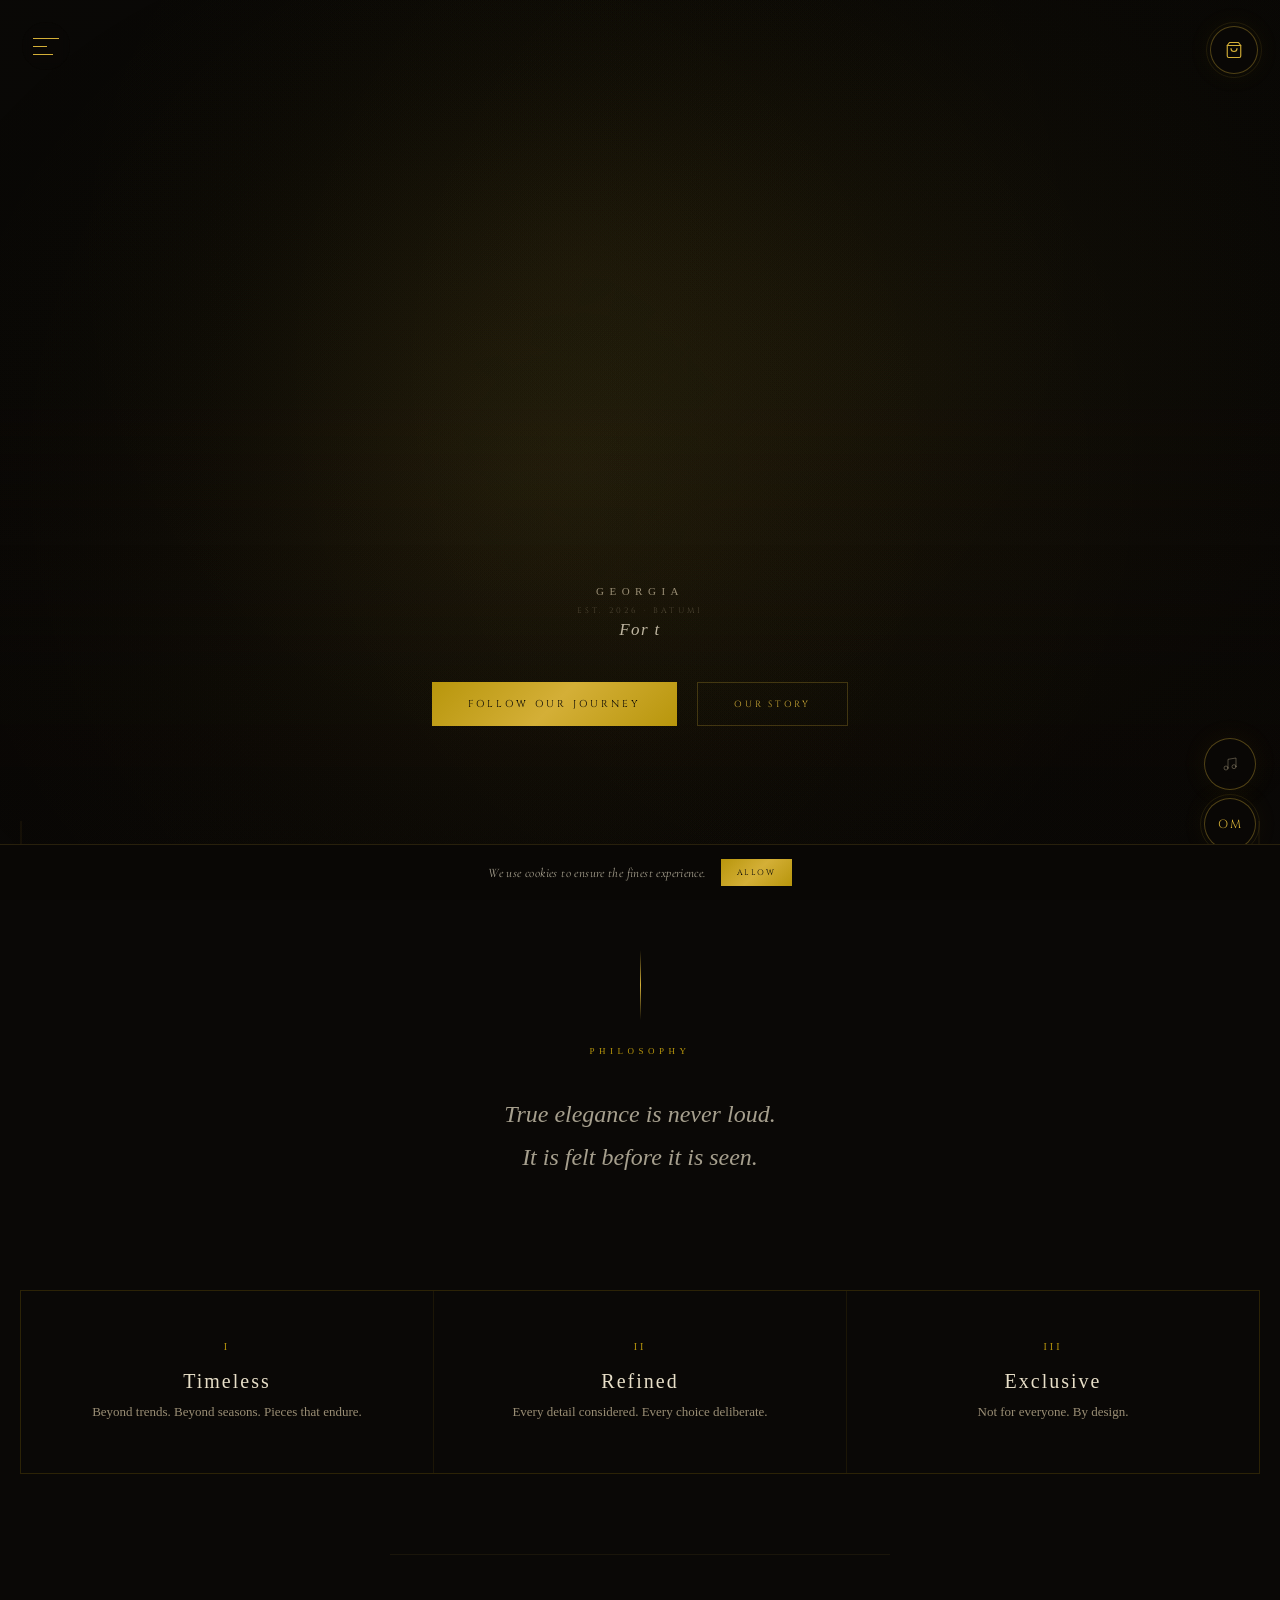
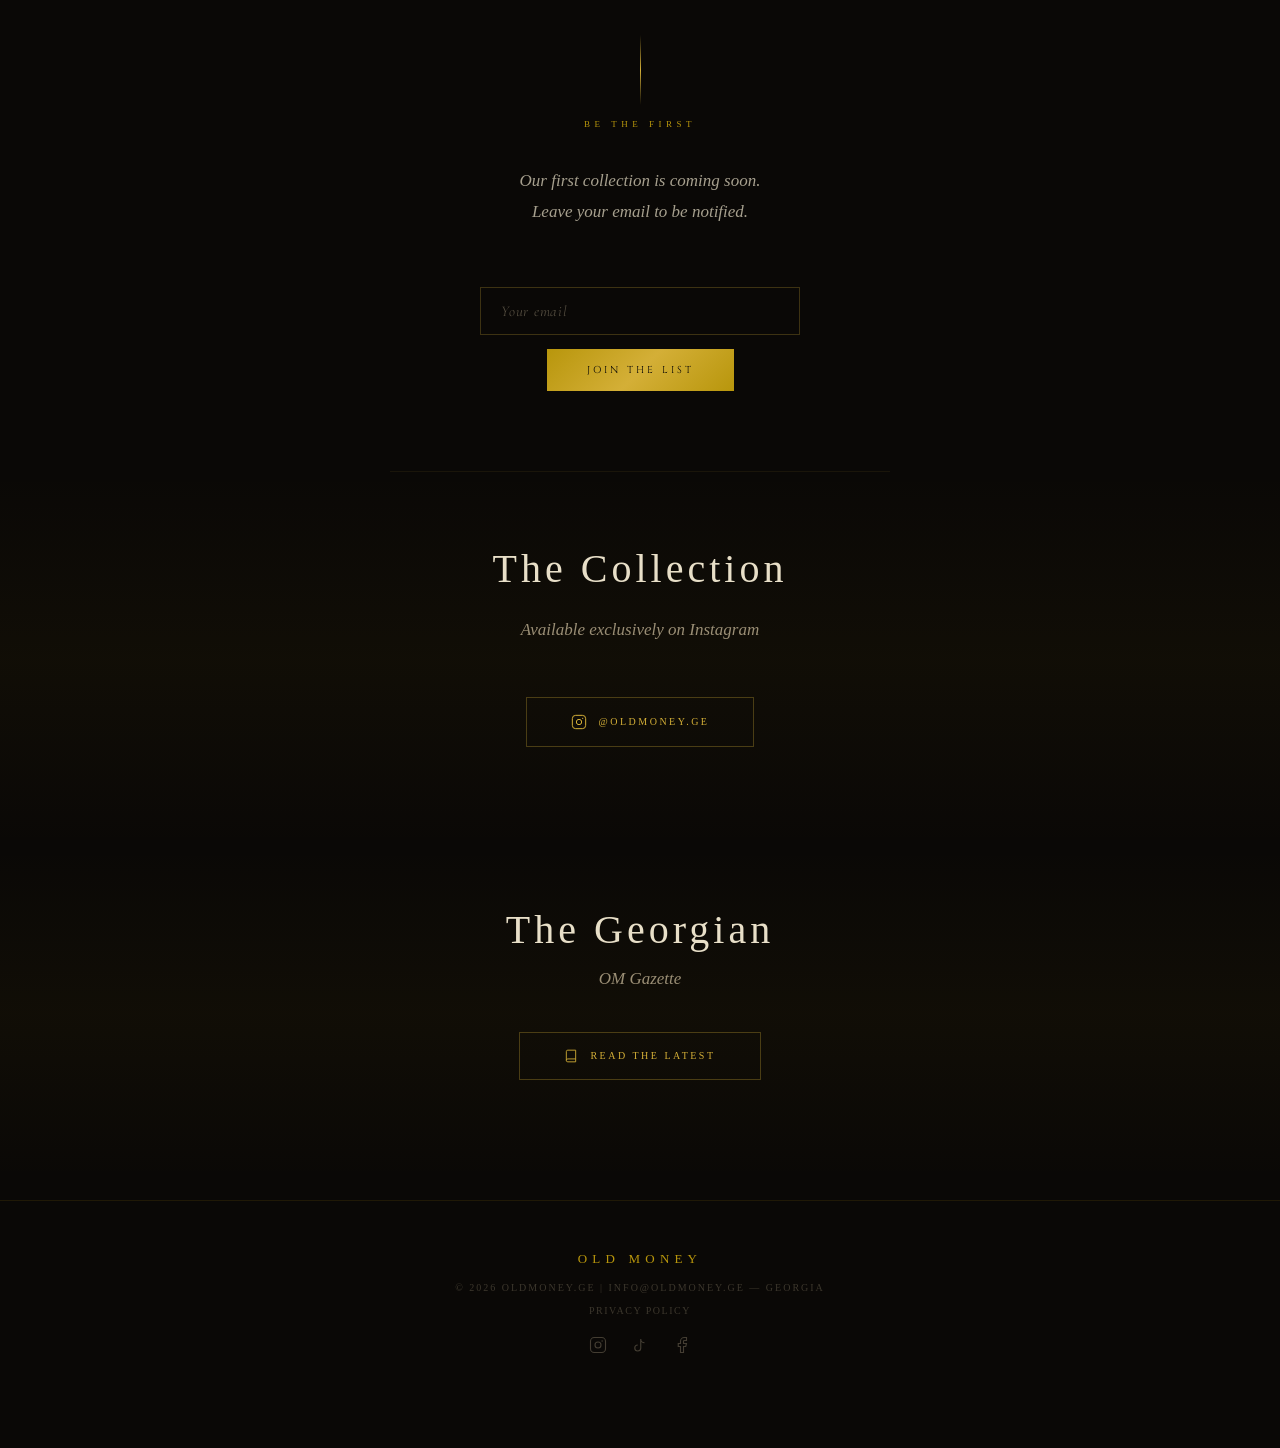
==== index.html @ 90d823eb "Update index.html" ====
<!DOCTYPE html>

<html lang="en">
<head><!-- SEO Meta Tags -->
<title>Old Money Georgia | The First Georgian Old Money Brand</title>
<meta name="description" content="Old Money Georgia is the first Old Money lifestyle brand from Georgia. Handmade luxury accessories inspired by 8,000 years of Georgian heritage. Based in Batumi. For those who know.">
<meta name="keywords" content="Old Money Georgia, Georgian brand, luxury Georgia, heritage brand, Batumi, Tbilisi, Georgian fashion, quiet luxury, handmade accessories, oldmoney.ge">
<meta name="author" content="Old Money Georgia">
<meta name="robots" content="index, follow">
<link rel="canonical" href="https://oldmoney.ge/">
<link rel="icon" type="image/png" href="favicon.png">
<link rel="apple-touch-icon" href="favicon.png">
<meta name="theme-color" content="#0a0806">
<meta name="p:domain_verify" content="341dde7ecb5ab22c5fd3d58b85f86550"/>


  

<!-- Open Graph (Facebook, WhatsApp, Telegram preview) -->
<meta property="og:type" content="website">
<meta property="og:title" content="Old Money Georgia — For Those Who Know">
<meta property="og:description" content="The first Old Money lifestyle brand from Georgia. 8,000 years of heritage. Handmade in Batumi.">
<meta property="og:url" content="https://oldmoney.ge/">
<meta property="og:site_name" content="Old Money Georgia">
<meta property="og:image" content="https://i.imgur.com/aWep1lQ.jpeg">
<meta property="og:locale" content="en_US">

<!-- Twitter Card -->
<meta name="twitter:card" content="summary_large_image">
<meta name="twitter:title" content="Old Money Georgia — For Those Who Know">
<meta name="twitter:description" content="The first Old Money lifestyle brand from Georgia. 8,000 years of heritage.">
<meta name="twitter:image" content="https://i.imgur.com/aWep1lQ.jpeg">

<!-- Structured Data for Google -->
<script type="application/ld+json">
{
  "@context": "https://schema.org",
  "@type": "Brand",
  "name": "Old Money Georgia",
  "url": "https://oldmoney.ge",
  "logo": "https://i.imgur.com/aWep1lQ.jpeg",
  "description": "The first Old Money lifestyle brand from Georgia. Handmade luxury accessories inspired by 8,000 years of Georgian heritage.",
  "foundingDate": "2026",
  "foundingLocation": "Batumi, Georgia",
  "slogan": "For those who know.",
  "sameAs": [
    "https://www.instagram.com/oldmoney.ge",
    "https://www.tiktok.com/@oldmoney.ge"
  ]
}
</script>

<meta charset="UTF-8">
<meta name="viewport" content="width=device-width, initial-scale=1.0, viewport-fit=cover">

  <!-- Google tag (gtag.js) -->
<script async src="https://www.googletagmanager.com/gtag/js?id=G-BV3T1X57VX"></script>
<script>
  window.dataLayer = window.dataLayer || [];
  function gtag(){dataLayer.push(arguments);}
  gtag('js', new Date());

  gtag('config', 'G-BV3T1X57VX');
</script>
<link rel="preconnect" href="https://fonts.googleapis.com">
<link rel="preconnect" href="https://fonts.gstatic.com" crossorigin>
<link href="https://fonts.googleapis.com/css2?family=Cinzel:wght@400;600&family=Cormorant+Garamond:ital,wght@0,300;1,300&display=swap" rel="stylesheet">


<style>
*, *::before, *::after { margin: 0; padding: 0; box-sizing: border-box; }

body {
background: #0a0806;
font-family: ‘Cormorant Garamond’, serif;
color: #e8dfc8;
overflow-x: hidden;
padding-top: env(safe-area-inset-top);
padding-bottom: env(safe-area-inset-bottom);

}

.corner {
position: fixed;
width: 60px;
height: 60px;
opacity: 0.25;
z-index: 100;
pointer-events: none;
}
.corner svg { width: 100%; height: 100%; }
.tl { top: 20px; left: 20px; }
.tr { top: 20px; right: 20px; transform: scaleX(-1); }
.bl { bottom: 20px; left: 20px; transform: scaleY(-1); }
.br { bottom: 20px; right: 20px; transform: scale(-1); }

.hero {
min-height: 100svh;
min-height: 100vh; /* fallback */
margin-top: -50px;
padding-top: 50px;
display: flex;
flex-direction: column;
align-items: center;
justify-content: flex-end;
padding-bottom: 110px;
position: relative;
background: #0a0806;
overflow: hidden;
}


.hero-logo {
position: absolute;
top: -3%;
left: -3%;
width: 106%;
height: 106%;
object-fit: contain;
object-position: center top;
z-index: 0;
will-change: transform;

}


  


.hero-overlay {
position: absolute;
inset: 0;
background: linear-gradient(180deg, rgba(10,8,6,0.1) 0%, rgba(10,8,6,0.1) 50%, rgba(10,8,6,0.85) 80%, rgba(10,8,6,0.95) 100%);
}

.hero-content {
position: relative;
z-index: 2;
text-align: center;
}



.geo {
font-family: ‘Cinzel’, serif;
font-size: 11px;
letter-spacing: 0.5em;
color: #9a8e75;
text-transform: uppercase;
margin-bottom: 8px;
}

.tagline {
font-size: 17px;
font-style: italic;
font-weight: 300;
color: rgba(232,223,200,0.8);
letter-spacing: 0.08em;
margin-bottom: 36px;
min-height: 26px;
}

.cta-btn {
display: inline-block;
font-family: 'Cinzel', serif;
font-size: 10px;
letter-spacing: 0.3em;
text-transform: uppercase;
color: #0a0806;
background: linear-gradient(135deg, #b8960c, #d4af37, #b8960c);
padding: 15px 42px;
text-decoration: none;
position: relative;
overflow: hidden;
}

.cta-btn::after {
content: '';
position: absolute;
top: 0;
left: -100%;
width: 60%;
height: 100%;
background: linear-gradient(90deg, transparent, rgba(255,255,255,0.3), transparent);
animation: shimmer 3s ease-in-out infinite;
}

@keyframes shimmer {
0% { left: -100%; }
50% { left: 100%; }
100% { left: 100%; }
}


.philosophy {
padding: 100px 20px;
text-align: center;
max-width: 700px;
margin: 0 auto;
}

.gold-rule {
width: 1px;
height: 70px;
background: linear-gradient(180deg, transparent, #d4af37, transparent);
margin: 0 auto 50px;
opacity: 0.35;
}

.section-label {
font-family: ‘Cinzel’, serif;
font-size: 9px;
letter-spacing: 0.5em;
color: #b8960c;
text-transform: uppercase;
margin-bottom: 24px;
}

.section-text {
font-size: clamp(18px, 3vw, 24px);
font-weight: 300;
font-style: italic;
line-height: 1.8;
color: rgba(232,223,200,0.7);
}

.pillars {
display: grid;
grid-template-columns: repeat(3, 1fr);
gap: 1px;
background: rgba(184,150,12,0.1);
border: 1px solid rgba(184,150,12,0.1);
margin: 0 20px 80px;
}

.pillar {
padding: 50px 24px;
text-align: center;
background: #0a0806;
}

.pillar-num {
font-family: ‘Cinzel’, serif;
font-size: 10px;
letter-spacing: 0.3em;
color: #b8960c;
margin-bottom: 16px;
}

.pillar-title {
font-size: 20px;
font-weight: 400;
letter-spacing: 0.1em;
color: #e8dfc8;
margin-bottom: 10px;
}

.pillar-text {
font-size: 13px;
font-weight: 300;
color: #9a8e75;
line-height: 1.7;
}

.instagram {
padding: 100px 20px;
text-align: center;
background: linear-gradient(180deg, transparent, rgba(184,150,12,0.04), transparent);
}

.ig-title {
font-family: ‘Cinzel’, serif;
font-size: clamp(22px, 6vw, 40px);
font-weight: 400;
color: #e8dfc8;
letter-spacing: 0.1em;
margin-bottom: 14px;
}

.ig-sub {
font-size: 17px;
font-style: italic;
color: #9a8e75;
margin-bottom: 44px;
}

.ig-btn {
display: inline-flex;
align-items: center;
gap: 12px;
font-family: ‘Cinzel’, serif;
font-size: 10px;
letter-spacing: 0.25em;
text-transform: uppercase;
color: #d4af37;
text-decoration: none;
border: 1px solid rgba(212,175,55,0.3);
padding: 16px 44px;
}
.ig-btn:active {
  box-shadow: 0 0 25px rgba(212,175,55,0.3), 0 0 50px rgba(212,175,55,0.1);
  border-color: rgba(212,175,55,0.6);
  transition: all 0.3s ease;
}

footer {
border-top: 1px solid rgba(184,150,12,0.12);
padding: 50px 20px;
margin-top: 20px;
text-align: center;
}
.footer-logo {
font-family: ‘Cinzel’, serif;
font-size: 13px;
letter-spacing: 0.4em;
color: #b8960c;
margin-bottom: 10px;
}
.footer-copy {
font-size: 10px;
letter-spacing: 0.2em;
color: rgba(154,142,117,0.35);
text-transform: uppercase;
}

@media (max-width: 500px) {
  .pillars { grid-template-columns: 1fr; }
  .hero-content .cta-btn {
    display: block;
    width: 220px;
    margin: 0 auto 14px;
    text-align: center;
  }
}

  .particles-container {
  position: fixed;
  inset: 0;
  pointer-events: none;
  z-index: 1;
  overflow: hidden;
}
.particle {
  position: absolute;
  width: 3px;
  height: 3px;
  background: #d4af37;
  border-radius: 50%;
  opacity: 0;
  animation: particleFloat linear infinite;
}
@keyframes particleFloat {
  0% { opacity: 0; transform: translateY(100vh) scale(0); }
  10% { opacity: 0.4; }
  90% { opacity: 0.1; }
  100% { opacity: 0; transform: translateY(-10vh) scale(1); }
}
.pillar {
  position: relative;
  overflow: hidden;
  transition: background 0.5s ease;
  cursor: pointer;
}
.pillar::after {
  content: '';
  position: absolute;
  bottom: 0;
  left: 50%;
  transform: translateX(-50%);
  width: 0;
  height: 1px;
  background: linear-gradient(90deg, transparent, #d4af37, transparent);
  transition: width 0.6s cubic-bezier(0.25, 0.46, 0.45, 0.94);
}
.pillar:active::after {
  width: 60%;
}
.pillar .pillar-title,
.pillar .pillar-text {
  transition: color 0.5s ease;
}
.pillar:active .pillar-title {
  color: #d4af37;
}
.pillar:active .pillar-text {
  color: #e8dfc8;
}
.touch-ring {
  position: fixed;
  pointer-events: none;
  width: 0;
  height: 0;
  border: 1px solid rgba(212,175,55,0.6);
  border-radius: 50%;
  transform: translate(-50%, -50%);
  animation: ringExpand 0.8s ease-out forwards;
  z-index: 9998;
}
@keyframes ringExpand {
  0% { width: 0; height: 0; opacity: 0.8; }
  100% { width: 80px; height: 80px; opacity: 0; }
}.splash-letter {
  font-family: 'Cinzel', serif;
  font-size: 52px;
  color: #d4af37;
  letter-spacing: 8px;
  opacity: 0;
  transform: translateY(12px);
  animation: splashFadeIn 0.8s ease forwards;
}

.splash-line {
  width: 0;
  height: 1px;
  background: linear-gradient(90deg, transparent, #d4af37, transparent);
  margin-top: 16px;
  animation: splashLineGrow 0.8s ease 1s forwards;
}

.splash-tagline {
  font-family: 'Cormorant Garamond', serif;
  font-size: 14px;
  color: rgba(212,175,55,0.6);
  letter-spacing: 4px;
  margin-top: 12px;
  font-style: italic;
  opacity: 0;
  animation: splashFadeIn 0.8s ease 1.4s forwards;
}

@keyframes splashFadeIn {
  0% { opacity: 0; transform: translateY(12px); }
  100% { opacity: 1; transform: translateY(0); }
}

@keyframes splashLineGrow {
  0% { width: 0; }
  100% { width: 60px; }
}
.reveal {
  opacity: 0;
  transform: translateY(30px);
  transition: opacity 0.8s ease, transform 0.8s ease;
}

.reveal.visible {
  opacity: 1;
  transform: translateY(0);
}

.gold-rule {
  height: 0;
  transition: height 1.2s ease;
}

.gold-rule.visible {
  height: 70px;
}
.waitlist {
  padding: 80px 20px;
  text-align: center;
  max-width: 500px;
  margin: 0 auto;
  border-top: 1px solid rgba(212,175,55,0.08);
  border-bottom: 1px solid rgba(212,175,55,0.08);


}

.waitlist-text {
  font-size: 17px;
  font-style: italic;
  font-weight: 300;
  color: rgba(232,223,200,0.7);
  line-height: 1.8;
  margin-bottom: 36px;
}

.waitlist-form {
  display: flex;
  flex-direction: column;
  gap: 14px;
  align-items: center;
}

.waitlist-input {
  width: 100%;
  max-width: 320px;
  padding: 14px 20px;
  font-family: 'Cormorant Garamond', serif;
  font-size: 15px;
  color: #e8dfc8;
  background: transparent;
  border: 1px solid rgba(212,175,55,0.25);
  letter-spacing: 0.05em;
  outline: none;
  transition: border-color 0.4s ease;
}

.waitlist-input::placeholder {
  color: rgba(154,142,117,0.5);
  font-style: italic;
}

.waitlist-input:focus {
  border-color: rgba(212,175,55,0.6);
}


.waitlist-btn {
  font-family: 'Cinzel', serif;
  font-size: 10px;
  letter-spacing: 0.3em;
  text-transform: uppercase;
  color: #0a0806;
  background: linear-gradient(135deg, #b8960c, #d4af37, #b8960c);
  border: none;
  padding: 14px 40px;
  cursor: pointer;
  position: relative;
  overflow: hidden;
}

.waitlist-btn::after {
  content: '';
  position: absolute;
  top: 0;
  left: -100%;
  width: 60%;
  height: 100%;
  background: linear-gradient(90deg, transparent, rgba(255,255,255,0.3), transparent);
  animation: shimmer 3s ease-in-out infinite;
}
.cookie-banner {
  position: fixed;
  bottom: 0;
  left: 0;
  right: 0;
  background: rgba(10,8,6,0.97);
  border-top: 1px solid rgba(212,175,55,0.15);
  padding: 14px 20px;
  display: flex;
  align-items: center;
  justify-content: center;
  gap: 14px;
  z-index: 9997;
  opacity: 0;
  animation: cookieFadeIn 0.8s ease 3.5s forwards;
  backdrop-filter: blur(10px);
  width: 100%;
  max-width: 100%;
  flex-direction: row;
  text-align: center;
}



.cookie-text {
  font-family: 'Cormorant Garamond', serif;
  font-size: 13px;
  font-style: italic;
  color: rgba(232,223,200,0.7);
  letter-spacing: 0.03em;
}

.cookie-btn {
  font-family: 'Cinzel', serif;
  font-size: 8px;
  letter-spacing: 0.2em;
  text-transform: uppercase;
  color: #0a0806;
  background: linear-gradient(135deg, #b8960c, #d4af37, #b8960c);
  border: none;
  padding: 8px 16px;
  cursor: pointer;
  white-space: nowrap;
  position: relative;
  overflow: hidden;
}


.cookie-btn::after {
  content: '';
  position: absolute;
  top: 0;
  left: -100%;
  width: 60%;
  height: 100%;
  background: linear-gradient(90deg, transparent, rgba(255,255,255,0.3), transparent);
  animation: shimmer 3s ease-in-out infinite;
}

.cookie-banner.hidden {
  opacity: 0;
  transition: opacity 0.5s ease;
  pointer-events: none;
  display: none;
}


@keyframes cookieFadeIn {
  0% { opacity: 0; transform: translateY(20px); }
  100% { opacity: 1; transform: translateY(0); }
}


html {
  scroll-behavior: smooth;
}

::selection {
  background: rgba(212,175,55,0.3);
  color: #e8dfc8;
}

@media (min-width: 501px) {
  .hero-content .cta-btn {
    display: inline-block;
    width: auto;
    padding: 15px 36px;
    margin: 0 8px 14px;
    font-size: 10px;
    vertical-align: middle;
  }
}

@media (max-height: 700px) {
  .hero {
    padding-bottom: 60px;
  }
  .tagline {
    margin-bottom: 20px;
  }
  .geo {
    margin-bottom: 4px;
  }
}

</style>


</head>
<body>
  <canvas id="meshCanvas" style="position:fixed;top:0;left:0;width:100%;height:100%;pointer-events:none;z-index:1;"></canvas>

  <div class="particles-container" id="particles"></div>

  <!-- Splash Screen -->
<div id="splash" style="
  position: fixed;
  top: 0; left: 0;
  width: 100%; height: 100%;
  background: #0a0806;
  display: flex;
  align-items: center;
  justify-content: center;
  flex-direction: column;
  z-index: 9999;
  transition: opacity 0.8s ease;
">
  <div style="display:flex; gap:4px;">
    <span class="splash-letter" style="animation-delay:0.3s">O</span>
    <span class="splash-letter" style="animation-delay:0.6s">M</span>
  </div>
  <div class="splash-line"></div>
  <p class="splash-tagline">For those who know</p>
</div>

  <div class="corner tl"><svg viewBox="0 0 60 60" fill="none"><path d="M1 59V1H59" stroke="#d4af37" stroke-width="0.5"/></svg></div>
<div class="corner tr"><svg viewBox="0 0 60 60" fill="none"><path d="M1 59V1H59" stroke="#d4af37" stroke-width="0.5"/></svg></div>
<div class="corner bl"><svg viewBox="0 0 60 60" fill="none"><path d="M1 59V1H59" stroke="#d4af37" stroke-width="0.5"/></svg></div>
<div class="corner br"><svg viewBox="0 0 60 60" fill="none"><path d="M1 59V1H59" stroke="#d4af37" stroke-width="0.5"/></svg></div>
<a href="shop.html" id="headerCartBtn" aria-label="Collection"><svg width="18" height="18" viewBox="0 0 24 24" fill="none" stroke="currentColor" stroke-width="1.5" stroke-linecap="round" stroke-linejoin="round"><path d="M6 2L3 6v14a2 2 0 002 2h14a2 2 0 002-2V6l-3-4z"/><line x1="3" y1="6" x2="21" y2="6"/><path d="M16 10a4 4 0 01-8 0"/></svg></a>


<section class="hero">
  <img class="hero-logo" src="https://i.imgur.com/aWep1lQ.jpeg" alt="Old Money Georgia"/>
  <div class="hero-overlay"></div>

  <div class="hero-content">
    <p class="geo">Georgia</p>
    <p style="font-family:'Cinzel',serif; font-size:8px; letter-spacing:0.4em; color:rgba(154,142,117,0.4); text-transform:uppercase; margin-bottom:4px;">Est. 2026 · Batumi</p>

    <p class="tagline" id="typewriter"></p>

    <a href="https://www.instagram.com/oldmoney.ge" target="_blank" class="cta-btn" style="margin-bottom:14px;">Follow Our Journey</a>
    <a href="about.html" class="cta-btn" style="background:none; color:#d4af37; border:1px solid rgba(212,175,55,0.25); font-size:9px;">Our Story</a>



  </div>
</section>

<div class="philosophy" id="philosophy">

  <div class="gold-rule reveal"></div>
  <p class="section-label reveal">Philosophy</p>
  <p class="section-text reveal">True elegance is never loud.<br>It is felt before it is seen.</p>
</div>

<div class="pillars">
  <div class="pillar reveal">
    <p class="pillar-num">I</p>
    <p class="pillar-title">Timeless</p>
    <p class="pillar-text">Beyond trends. Beyond seasons. Pieces that endure.</p>
  </div>
  <div class="pillar reveal">
    <p class="pillar-num">II</p>
    <p class="pillar-title">Refined</p>
    <p class="pillar-text">Every detail considered. Every choice deliberate.</p>
  </div>
  <div class="pillar reveal">
    <p class="pillar-num">III</p>
    <p class="pillar-title">Exclusive</p>
    <p class="pillar-text">Not for everyone. By design.</p>
  </div>
</div>
<div class="waitlist" id="waitlist">

  <div class="gold-rule reveal"></div>
  <p class="section-label reveal">Be The First</p>
  <p class="waitlist-text reveal">Our first collection is coming soon.<br>Leave your email to be notified.</p>
  <form class="waitlist-form reveal" name="waitlist" method="POST" data-netlify="true" netlify-honeypot="bot-field" action="/">

    <input type="hidden" name="form-name" value="waitlist">
    <p style="display:none"><input name="bot-field"></p>
    <input type="email" name="email" placeholder="Your email" required class="waitlist-input">
    <button type="submit" class="waitlist-btn">Join The List</button>
  </form>

  <p id="waitlistSuccess" style="display:none; color:#d4af37; font-style:italic; font-size:15px; margin-top:20px; letter-spacing:0.05em;">Welcome to the list.</p>

</div>
<script>
(function() {
  var form = document.querySelector('.waitlist-form');
  if (!form) return;
  form.addEventListener('submit', function(e) {
    e.preventDefault();
    var data = new FormData(form);
    var btn = form.querySelector('.waitlist-btn');
    btn.textContent = '...';
    fetch('/', {
      method: 'POST',
      headers: { 'Content-Type': 'application/x-www-form-urlencoded' },
      body: new URLSearchParams(data).toString()
    }).then(function() {
      form.style.display = 'none';
      document.getElementById('waitlistSuccess').style.display = 'block';
    }).catch(function() {
      form.style.display = 'none';
      document.getElementById('waitlistSuccess').style.display = 'block';
    });
  });
})();
</script>

<div class="instagram">
  <h2 class="ig-title reveal">The Collection</h2>
<p class="ig-sub reveal">Available exclusively on Instagram</p>

  <a href="https://www.instagram.com/oldmoney.ge" target="_blank" class="ig-btn reveal">

    <svg width="16" height="16" viewBox="0 0 24 24" fill="none" stroke="currentColor" stroke-width="1.5"><rect x="2" y="2" width="20" height="20" rx="5"/><circle cx="12" cy="12" r="4"/><circle cx="17.5" cy="6.5" r="1" fill="currentColor" stroke="none"/></svg>
    @oldmoney.ge
  </a>
</div>
<div class="instagram" style="padding-top: 60px; padding-bottom: 100px;">
  <h2 class="ig-title reveal">The Georgian</h2>
  <p class="ig-sub reveal">OM Gazette</p>
  <a href="gazette.html" class="ig-btn reveal">
    <svg width="14" height="14" viewBox="0 0 24 24" fill="none" stroke="currentColor" stroke-width="1.5"><path d="M4 19.5A2.5 2.5 0 016.5 17H20"/><path d="M6.5 2H20v20H6.5A2.5 2.5 0 014 19.5v-15A2.5 2.5 0 016.5 2z"/></svg>
    Read The Latest
  </a>
</div>

<footer style="padding-bottom: 40px;">
    <p class="footer-logo">OLD MONEY</p>
      <p class="footer-copy" style="margin-top: 15px;">&copy; 2026 OLDMONEY.GE | info@oldmoney.ge &mdash; Georgia</p>
  <a href="privacy.html" style="display:block; margin-top:12px; color:rgba(154,142,117,0.35); font-size:10px; letter-spacing:0.15em; text-decoration:none; text-transform:uppercase;">Privacy Policy</a>
  <div style="display:flex; justify-content:center; gap:24px; margin-top:20px;">
  <a href="https://www.instagram.com/oldmoney.ge" target="_blank" style="color:rgba(154,142,117,0.4); transition:color 0.3s;">
    <svg width="18" height="18" viewBox="0 0 24 24" fill="none" stroke="currentColor" stroke-width="1.5"><rect x="2" y="2" width="20" height="20" rx="5"/><circle cx="12" cy="12" r="4"/><circle cx="17.5" cy="6.5" r="1" fill="currentColor" stroke="none"/></svg>
  </a>
  <a href="https://www.tiktok.com/@oldmoney.ge" target="_blank" style="color:rgba(154,142,117,0.4); transition:color 0.3s;">
    <svg width="18" height="18" viewBox="0 0 24 24" fill="none" stroke="currentColor" stroke-width="1.5"><path d="M9 12a4 4 0 1 0 4 4V4a5 5 0 0 0 5 5"/></svg>
  </a>
  <a href="https://www.facebook.com/share/1Xt7Q9SiAX/" target="_blank" style="color:rgba(154,142,117,0.4); transition:color 0.3s;">
    <svg width="18" height="18" viewBox="0 0 24 24" fill="none" stroke="currentColor" stroke-width="1.5"><path d="M18 2h-3a5 5 0 0 0-5 5v3H7v4h3v8h4v-8h3l1-4h-4V7a1 1 0 0 1 1-1h3z"/></svg>
  </a>
</div>


  </footer>

<script>
  window.addEventListener('load', function() {
    setTimeout(function() {
      var splash = document.getElementById('splash');
      splash.style.opacity = '0';
      setTimeout(function() {
        splash.style.display = 'none';
      }, 800);

    }, 2000);
  });
</script>
<script>
(function() {
  var container = document.getElementById('particles');
  for (var i = 0; i < 8; i++) {
    var p = document.createElement('div');
    p.className = 'particle';
    p.style.left = Math.random() * 100 + '%';
    var size = (1 + Math.random() * 3) + 'px';
    p.style.width = size;
    p.style.height = size;
    p.style.animationDuration = (10 + Math.random() * 18) + 's';
    p.style.animationDelay = (Math.random() * 20) + 's';
    container.appendChild(p);
  }
})();
</script>
<script>
document.querySelectorAll('.pillar').forEach(function(p) {
  p.addEventListener('click', function() {
    document.querySelectorAll('.pillar').forEach(function(el) {
      if (el !== p) el.classList.remove('active');
    });
    p.classList.toggle('active');
  });
});
</script>
<script>
document.addEventListener('touchstart', function(e) {
  var ring = document.createElement('div');
  ring.className = 'touch-ring';
  ring.style.left = e.touches[0].clientX + 'px';
  ring.style.top = e.touches[0].clientY + 'px';
  document.body.appendChild(ring);
  setTimeout(function() { ring.remove(); }, 800);
});
</script>
<script>
(function() {
  var els = document.querySelectorAll('.reveal');
  var observer = new IntersectionObserver(function(entries) {
    entries.forEach(function(entry) {
      if (entry.isIntersecting) {
        var parent = entry.target.parentElement;
        var siblings = parent.querySelectorAll('.reveal');
        var index = 0;
        for (var i = 0; i < siblings.length; i++) {
          if (siblings[i] === entry.target) { index = i; break; }
        }
        entry.target.style.transitionDelay = (index * 0.25) + 's';
        entry.target.classList.add('visible');
      }
    });
  }, { threshold: 0.15 });
  els.forEach(function(el) { observer.observe(el); });
})();
</script>

<div id="cookieBanner" class="cookie-banner">
  <p class="cookie-text">We use cookies to ensure the finest experience.</p>
  <button id="cookieAccept" class="cookie-btn">Allow</button>
</div>
<script>
(function() {
  if (localStorage.getItem('cookieAccepted')) {
    var b = document.getElementById('cookieBanner');
    if (b) b.style.display = 'none';
    return;
  }
  document.getElementById('cookieAccept').addEventListener('click', function() {
    localStorage.setItem('cookieAccepted', 'true');
    document.getElementById('cookieBanner').classList.add('hidden');
  });
})();
</script>
<script>
(function() {
  var canvas = document.getElementById('meshCanvas');
  var ctx = canvas.getContext('2d');
  var dpr = Math.min(window.devicePixelRatio || 1, 2);
  var w, h;

  function resize() {
    w = canvas.offsetWidth;
    h = canvas.offsetHeight;
    canvas.width = w * dpr;
    canvas.height = h * dpr;
    ctx.setTransform(dpr, 0, 0, dpr, 0, 0);
  }

  var blobs = [];
  for (var i = 0; i < 6; i++) {
    blobs.push({
      x: 0.1 + Math.random() * 0.8,
      y: 0.1 + Math.random() * 0.8,
      vx: (Math.random() - 0.5) * 0.0004,
      vy: (Math.random() - 0.5) * 0.0004,
      radius: 0.3 + Math.random() * 0.25,
      opacity: 0.03 + Math.random() * 0.03,
      phase: Math.random() * Math.PI * 2,
      pulseSpeed: 0.002 + Math.random() * 0.003
    });
  }

  function draw() {
    ctx.clearRect(0, 0, w, h);
    for (var i = 0; i < blobs.length; i++) {
      var b = blobs[i];
      b.phase += b.pulseSpeed;
      b.x += b.vx + Math.sin(b.phase * 0.7) * 0.00015;
      b.y += b.vy + Math.cos(b.phase * 0.5) * 0.00015;
      if (b.x < -0.15 || b.x > 1.15) b.vx *= -1;
      if (b.y < -0.15 || b.y > 1.15) b.vy *= -1;
      var cx = b.x * w;
      var cy = b.y * h;
      var r = b.radius * Math.max(w, h);
      var pulse = 0.65 + 0.35 * Math.sin(b.phase);
      var op = b.opacity * pulse;
      var grad = ctx.createRadialGradient(cx, cy, 0, cx, cy, r);
      grad.addColorStop(0, 'rgba(212,175,55,' + op + ')');
      grad.addColorStop(0.35, 'rgba(200,165,40,' + (op * 0.55) + ')');
      grad.addColorStop(0.65, 'rgba(184,150,12,' + (op * 0.2) + ')');
      grad.addColorStop(1, 'rgba(184,150,12,0)');
      ctx.fillStyle = grad;
      ctx.fillRect(0, 0, w, h);
    }
          animId = requestAnimationFrame(draw);
  }

  var animId;
  document.addEventListener('visibilitychange', function() {
    if (document.hidden) { cancelAnimationFrame(animId); }
    else { draw(); }
  });

  resize();
  draw();

  window.addEventListener('resize', resize);
})();
</script>

<script>
(function() {
  var text = 'For those who know.';
  var el = document.getElementById('typewriter');
  if (!el) return;
  var i = 0;
  var startDelay = 2300;
  setTimeout(function() {
    var interval = setInterval(function() {
      i++;
      el.textContent = text.slice(0, i);
      if (i >= text.length) clearInterval(interval);
    }, 80);
  }, startDelay);
})();
</script>


<script>
(function() {
  var heroImg = document.querySelector('.hero-logo');
  if (!heroImg) return;
  window.addEventListener('scroll', function() {
    var scrollY = window.pageYOffset;
    var speed = 0.4;
    heroImg.style.transform = 'scale(' + (1 + 0.03 * (Math.cos(Date.now() / 5000 * Math.PI * 2) * 0.5 + 0.5)) + ') translateY(' + (scrollY * speed) + 'px)';
  }, { passive: true });
})();
</script>

<!-- ═══ Background Music ═══ -->
<audio id="bgMusic" loop preload="none">
  <source src="music.mp3" type="audio/mpeg">
</audio>

<div id="musicBtn" style="
  position: fixed;
  bottom: calc(110px + env(safe-area-inset-bottom));
  right: 24px;
  width: 52px;
  height: 52px;
  border: 1px solid rgba(212,175,55,0.35);
  border-radius: 50%;
  background: rgba(10,8,6,0.92);
  backdrop-filter: blur(12px);
  display: flex;
  align-items: center;
  justify-content: center;
  cursor: pointer;
  z-index: 9996;
  transition: border-color 0.4s, box-shadow 0.4s;
  box-shadow: 0 0 30px rgba(212,175,55,0.06);
">

  <svg id="musicIcon" width="16" height="16" viewBox="0 0 24 24" fill="none" stroke="rgba(154,142,117,0.5)" stroke-width="1.5" stroke-linecap="round" stroke-linejoin="round">
    <path d="M9 18V5l12-2v13"/>
    <circle cx="6" cy="18" r="3"/>
    <circle cx="18" cy="16" r="3"/>
  </svg>
</div>

<style>
#musicBtn:active {
  border-color: rgba(212,175,55,0.6);
  box-shadow: 0 0 20px rgba(212,175,55,0.2);
}
#musicBtn.playing {
  border-color: rgba(212,175,55,0.5);
}
#musicBtn.playing::after {
  content: '';
  position: absolute;
  inset: -4px;
  border: 1px solid rgba(212,175,55,0.15);
  animation: musicPulse 2s ease-in-out infinite;
}
@keyframes musicPulse {
  0%, 100% { opacity: 0.3; transform: scale(1); }
  50% { opacity: 0; transform: scale(1.3); }
}
</style>

<script>
(function() {
  var audio = document.getElementById('bgMusic');
  var btn = document.getElementById('musicBtn');
  var icon = document.getElementById('musicIcon');
  var playing = false;
  var maxVol = 0.15;
  var fadeDuration = 4000;
  var stepTime = 50;
  var stepSize = maxVol / (fadeDuration / stepTime);
  var currentFade = null;

  audio.volume = 0;

  // Восстановить позицию из другой страницы
  var savedTime = parseFloat(sessionStorage.getItem('omMusicTime') || '0');
  if (savedTime > 0) {
    audio.currentTime = savedTime;
  }

  // Сохранять позицию каждую секунду
  setInterval(function() {
    if (playing) {
      sessionStorage.setItem('omMusicTime', audio.currentTime);
    }
  }, 1000);

  function fadeIn() {
    if (currentFade) clearInterval(currentFade);
    var vol = audio.volume;
    currentFade = setInterval(function() {
      vol += stepSize;
      if (vol >= maxVol) {
        vol = maxVol;
        clearInterval(currentFade);
        currentFade = null;
      }
      audio.volume = vol;
    }, stepTime);
  }

  function fadeOut(cb) {
    if (currentFade) clearInterval(currentFade);
    var vol = audio.volume;
    var outStep = vol / (1500 / stepTime);
    currentFade = setInterval(function() {
      vol -= outStep;
      if (vol <= 0) {
        vol = 0;
        audio.volume = 0;
        clearInterval(currentFade);
        currentFade = null;
        if (cb) cb();
        return;
      }
      audio.volume = vol;
    }, stepTime);
  }

  function startPlaying() {
    audio.play().then(function() {
      fadeIn();
      playing = true;
      btn.classList.add('playing');
      icon.style.stroke = '#d4af37';
      localStorage.setItem('omMusic', 'on');
    }).catch(function() {});
  }

  function stopPlaying() {
    fadeOut(function() { audio.pause(); });
    playing = false;
    btn.classList.remove('playing');
    icon.style.stroke = 'rgba(154,142,117,0.5)';
    localStorage.setItem('omMusic', 'off');
  }

  // Кнопка toggle
  btn.addEventListener('click', function() {
    if (!playing) {
      startPlaying();
    } else {
      stopPlaying();
    }
  });

  // Автостарт после splash (3 сек) при первом визите,
  // или сразу если уже был включён на другой странице
  var musicPref = localStorage.getItem('omMusic');

    // Музыка только по кнопке

})();
</script>
<!-- ═══ Page Transitions ═══ -->
<div id="pageFade" style="
  position: fixed;
  inset: 0;
  background: #0a0806;
  z-index: 99999;
  pointer-events: none;
  opacity: 1;
  transition: opacity 0.6s ease;
"></div>

<script>
(function() {
  var fade = document.getElementById('pageFade');
  window.addEventListener('load', function() {
    setTimeout(function() {
      fade.style.opacity = '0';
    }, 100);
  });
  window.addEventListener('pageshow', function(e) {
    if (e.persisted) {
      fade.style.opacity = '0';
    }
  });


  // Fade out при клике на ссылку
  document.addEventListener('click', function(e) {
    var link = e.target.closest('a');
    if (!link) return;
    var href = link.getAttribute('href');
    if (!href) return;
    // Только локальные ссылки (не instagram, не mailto)
    if (href.startsWith('http') || href.startsWith('mailto') || href.startsWith('#') || link.getAttribute('target') === '_blank') return;

    e.preventDefault();
    fade.style.opacity = '1';
    setTimeout(function() {
      window.location.href = href;
    }, 600);
  });
})();
</script>
<!-- ═══ Parallax Scroll ═══ -->
<script>
(function() {
  // Добавляем parallax к секциям
  var items = [
    { sel: '.philosophy .section-label', speed: 0.08 },
    { sel: '.philosophy .section-text', speed: 0.05 },
    { sel: '.pillar-title', speed: 0.06 },
    { sel: '.ig-title', speed: 0.07 },
    { sel: '.ig-sub', speed: 0.04 },
    { sel: '.waitlist .section-label', speed: 0.08 },
    { sel: '.waitlist-text', speed: 0.05 }
  ];

  var elements = [];
  items.forEach(function(item) {
    var els = document.querySelectorAll(item.sel);
    els.forEach(function(el) {
      elements.push({ el: el, speed: item.speed, top: 0 });
    });
  });

  function update() {
    var scrollY = window.pageYOffset;
    var winH = window.innerHeight;
    for (var i = 0; i < elements.length; i++) {
      var obj = elements[i];
      var rect = obj.el.getBoundingClientRect();
      // Только если элемент видим
      if (rect.top < winH && rect.bottom > 0) {
        var center = rect.top + rect.height / 2;
        var offset = (center - winH / 2) * obj.speed;
        obj.el.style.transform = 'translateY(' + offset + 'px)';
      }
    }
        parallaxId = requestAnimationFrame(update);
  }

    var parallaxId;
  document.addEventListener('visibilitychange', function() {
    if (document.hidden) { cancelAnimationFrame(parallaxId); }
    else { update(); }
  });

  update();

})();

</script>

<!-- ═══ OM Chat Widget ═══ -->
<style>
  /* ── Header Cart Button ── */
#headerCartBtn {
  position: fixed;
  top: calc(26px + env(safe-area-inset-top));
  right: 22px;
  width: 48px;
  height: 48px;
  border: 1px solid rgba(212, 175, 55, 0.35);
  border-radius: 50%;
  background: rgba(10, 8, 6, 0.92);
  backdrop-filter: blur(12px);
  -webkit-backdrop-filter: blur(12px);
  display: flex;
  align-items: center;
  justify-content: center;
  z-index: 10002;
  opacity: 0;
  pointer-events: none;
  text-decoration: none;
  color: #d4af37;
  -webkit-tap-highlight-color: transparent;
  box-shadow: 0 0 30px rgba(212, 175, 55, 0.06);
  transition: opacity 0.6s ease, border-color 0.4s, box-shadow 0.4s, transform 0.4s;
}

#headerCartBtn::before {
  content: '';
  position: absolute;
  inset: -5px;
  border: 1px solid rgba(212, 175, 55, 0.1);
  border-radius: 50%;
  animation: omBtnPulse 3s ease-in-out infinite;
  pointer-events: none;
}

#headerCartBtn:active {
  border-color: rgba(212, 175, 55, 0.7);
  box-shadow: 0 0 35px rgba(212, 175, 55, 0.2);
  transform: scale(0.92);
}


/* Chat Button — Elegant Circle */
.om-chat-btn {
  position: fixed;
  bottom: calc(50px + env(safe-area-inset-bottom));
  right: 24px;
  width: 52px;
  height: 52px;
  border: 1px solid rgba(212,175,55,0.35);
  border-radius: 50%;
  background: rgba(10,8,6,0.92);
  backdrop-filter: blur(12px);
  display: flex;
  align-items: center;
  justify-content: center;
  cursor: pointer;
  z-index: 9996;
  transition: all 0.5s cubic-bezier(0.22, 1, 0.36, 1);
  font-family: 'Cinzel', serif;
  font-size: 12px;
  letter-spacing: 2px;
  color: #d4af37;
  -webkit-tap-highlight-color: transparent;
  box-shadow: 0 0 30px rgba(212,175,55,0.06);
}

.om-chat-btn::before {
  content: '';
  position: absolute;
  inset: -5px;
  border: 1px solid rgba(212,175,55,0.1);
  border-radius: 50%;
  animation: omBtnPulse 3s ease-in-out infinite;
}

@keyframes omBtnPulse {
  0%, 100% { transform: scale(1); opacity: 0.4; }
  50% { transform: scale(1.15); opacity: 0; }
}

.om-chat-btn:active {
  border-color: rgba(212,175,55,0.7);
  box-shadow: 0 0 35px rgba(212,175,55,0.2);
  transform: scale(0.92);
}

.om-chat-btn.open {
  transform: scale(0) rotate(90deg);
  opacity: 0;
  pointer-events: none;
}

/* Overlay */
.om-chat-overlay {
  position: fixed;
  inset: 0;
  background: rgba(10,8,6,0.7);
  backdrop-filter: blur(6px);
  z-index: 9999;
  opacity: 0;
  pointer-events: none;
  transition: opacity 0.5s cubic-bezier(0.22, 1, 0.36, 1);
}

.om-chat-overlay.open {
  opacity: 1;
  pointer-events: auto;
}

/* Chat Window */
.om-chat-window {
  position: fixed;
  bottom: 0;
  left: 0;
  right: 0;
  max-height: 88vh;
  background: #0a0806;
  border-top: 1px solid rgba(212,175,55,0.12);
  z-index: 10000;
  transform: translateY(105%);
  transition: transform 0.6s cubic-bezier(0.22, 1, 0.36, 1);
  display: flex;
  flex-direction: column;
  overflow: hidden;
}

.om-chat-window.open {
  transform: translateY(0);
}

@media (min-width: 500px) {
  .om-chat-window {
        bottom: 50px;
    right: 24px;
    width: 380px;
    max-height: 540px;
    border: 1px solid rgba(212,175,55,0.12);
    transform: translateY(20px) scale(0.95);
    opacity: 0;
    transition: transform 0.5s cubic-bezier(0.22, 1, 0.36, 1), opacity 0.5s ease;
  }
  .om-chat-window.open {
    transform: translateY(0) scale(1);
    opacity: 1;
  }
}

/* Gold accent line at top */
.om-chat-window::before {
  content: '';
  position: absolute;
  top: 0;
  left: 50%;
  transform: translateX(-50%);
  width: 0;
  height: 1px;
  background: linear-gradient(90deg, transparent, #d4af37, transparent);
  transition: width 0.8s cubic-bezier(0.22, 1, 0.36, 1) 0.2s;
}

.om-chat-window.open::before {
  width: 80%;
}

/* Chat Header */
.om-chat-header {
  display: flex;
  align-items: center;
  justify-content: space-between;
  padding: 22px 24px 18px;
  border-bottom: 1px solid rgba(212,175,55,0.06);
  opacity: 0;
  transform: translateY(-8px);
  transition: opacity 0.5s ease 0.15s, transform 0.5s ease 0.15s;
}

.om-chat-window.open .om-chat-header {
  opacity: 1;
  transform: translateY(0);
}

.om-chat-title {
  display: flex;
  flex-direction: column;
  gap: 3px;
}

.om-chat-logo {
  font-family: 'Cinzel', serif;
  font-size: 15px;
  letter-spacing: 4px;
  color: #d4af37;
}

.om-chat-label {
  font-family: 'Cormorant Garamond', serif;
  font-size: 12px;
  font-style: italic;
  color: rgba(154,142,117,0.5);
  letter-spacing: 0.08em;
}

.om-chat-close {
  width: 36px;
  height: 36px;
  display: flex;
  align-items: center;
  justify-content: center;
  cursor: pointer;
  color: rgba(154,142,117,0.4);
  transition: color 0.3s, transform 0.3s;
  background: none;
  border: none;
  border-radius: 50%;
  -webkit-tap-highlight-color: transparent;
}

.om-chat-close:active {
  color: #d4af37;
  transform: rotate(90deg);
}

/* Chat Body */
.om-chat-body {
  flex: 1;
  padding: 24px 24px 28px;
  overflow-y: auto;
  -webkit-overflow-scrolling: touch;
}

/* Staggered entrance for form elements */
.om-chat-welcome,
.om-chat-field,
.om-chat-textarea,
.om-chat-privacy,
.om-chat-send {
  opacity: 0;
  transform: translateY(12px);
  transition: opacity 0.4s ease, transform 0.4s ease;
}

.om-chat-window.open .om-chat-welcome { transition-delay: 0.25s; opacity: 1; transform: translateY(0); }
.om-chat-window.open .om-chat-field { transition-delay: 0.32s; opacity: 1; transform: translateY(0); }
.om-chat-window.open .om-chat-textarea { transition-delay: 0.39s; opacity: 1; transform: translateY(0); }
.om-chat-window.open .om-chat-privacy { transition-delay: 0.46s; opacity: 1; transform: translateY(0); }
.om-chat-window.open .om-chat-send { transition-delay: 0.53s; opacity: 1; transform: translateY(0); }

.om-chat-welcome {
  font-family: 'Cormorant Garamond', serif;
  font-size: 17px;
  font-style: italic;
  font-weight: 300;
  color: rgba(232,223,200,0.55);
  line-height: 1.8;
  margin-bottom: 28px;
  text-align: center;
}

.om-chat-field {
  width: 100%;
  padding: 13px 18px;
  font-family: 'Cormorant Garamond', serif;
  font-size: 15px;
  color: #e8dfc8;
  background: transparent;
  border: 1px solid rgba(212,175,55,0.18);
  letter-spacing: 0.04em;
  outline: none;
  transition: border-color 0.4s ease, opacity 0.4s ease, transform 0.4s ease;
  margin-bottom: 14px;
  -webkit-appearance: none;
  border-radius: 0;
}

.om-chat-field::placeholder {
  color: rgba(154,142,117,0.4);
  font-style: italic;
}

.om-chat-field:focus {
  border-color: rgba(212,175,55,0.5);
}

.om-chat-textarea {
  width: 100%;
  padding: 13px 18px;
  font-family: 'Cormorant Garamond', serif;
  font-size: 15px;
  color: #e8dfc8;
  background: transparent;
  border: 1px solid rgba(212,175,55,0.18);
  letter-spacing: 0.04em;
  outline: none;
  transition: border-color 0.4s ease, opacity 0.4s ease, transform 0.4s ease;
  resize: none;
  height: 90px;
  margin-bottom: 14px;
  -webkit-appearance: none;
  border-radius: 0;
}

.om-chat-textarea::placeholder {
  color: rgba(154,142,117,0.4);
  font-style: italic;
}

.om-chat-textarea:focus {
  border-color: rgba(212,175,55,0.5);
}

/* Privacy */
.om-chat-privacy {
  display: flex;
  align-items: flex-start;
  gap: 10px;
  margin-bottom: 20px;
  cursor: pointer;
  -webkit-tap-highlight-color: transparent;
}

.om-chat-privacy input { display: none; }

.om-chat-check {
  width: 16px;
  height: 16px;
  min-width: 16px;
  border: 1px solid rgba(212,175,55,0.25);
  border-radius: 50%;
  margin-top: 1px;
  display: flex;
  align-items: center;
  justify-content: center;
  transition: all 0.4s ease;
}

.om-chat-check svg {
  opacity: 0;
  transform: scale(0.5);
  transition: all 0.3s ease;
}

.om-chat-privacy input:checked ~ .om-chat-check {
  border-color: #d4af37;
  background: rgba(212,175,55,0.15);
}

.om-chat-privacy input:checked ~ .om-chat-check svg {
  opacity: 1;
  transform: scale(1);
}

.om-chat-privacy-text {
  font-family: 'Cormorant Garamond', serif;
  font-size: 12px;
  color: rgba(154,142,117,0.45);
  line-height: 1.6;
}

.om-chat-privacy-text a {
  color: rgba(212,175,55,0.5);
  text-decoration: none;
  border-bottom: 1px solid rgba(212,175,55,0.15);
}

/* Send */
.om-chat-send {
  width: 100%;
  font-family: 'Cinzel', serif;
  font-size: 10px;
  letter-spacing: 0.3em;
  text-transform: uppercase;
  color: #0a0806;
  background: linear-gradient(135deg, #b8960c, #d4af37, #b8960c);
  border: none;
  padding: 16px;
  cursor: pointer;
  position: relative;
  overflow: hidden;
  -webkit-tap-highlight-color: transparent;
}

.om-chat-send:disabled {
  opacity: 0.35;
  cursor: default;
}

.om-chat-send::after {
  content: '';
  position: absolute;
  top: 0;
  left: -100%;
  width: 60%;
  height: 100%;
  background: linear-gradient(90deg, transparent, rgba(255,255,255,0.3), transparent);
  animation: shimmer 3s ease-in-out infinite;
}

/* Success */
.om-chat-success {
  text-align: center;
  padding: 50px 20px;
  display: none;
}

.om-chat-success.show {
  display: block;
  animation: omSuccessFade 0.6s ease forwards;
}

@keyframes omSuccessFade {
  0% { opacity: 0; transform: translateY(10px); }
  100% { opacity: 1; transform: translateY(0); }
}

.om-chat-success-line {
  width: 0;
  height: 1px;
  background: linear-gradient(90deg, transparent, #d4af37, transparent);
  margin: 0 auto 28px;
  animation: omLineGrow 0.8s ease 0.2s forwards;
}

@keyframes omLineGrow {
  0% { width: 0; }
  100% { width: 50px; }
}

.om-chat-success-title {
  font-family: 'Cinzel', serif;
  font-size: 13px;
  letter-spacing: 0.25em;
  color: #d4af37;
  margin-bottom: 14px;
}

.om-chat-success-text {
  font-family: 'Cormorant Garamond', serif;
  font-size: 15px;
  font-style: italic;
  color: rgba(232,223,200,0.45);
  line-height: 1.8;
}

.om-chat-form.hidden { display: none; }
</style>

<!-- Chat Button -->
<div class="om-chat-btn" id="omChatBtn">OM</div>

<!-- Overlay -->
<div class="om-chat-overlay" id="omChatOverlay"></div>

<!-- Chat Window -->
<div class="om-chat-window" id="omChatWindow">
  <div class="om-chat-header">
    <div class="om-chat-title">
      <span class="om-chat-logo">OLD MONEY</span>
      <span class="om-chat-label">Client Advisor</span>
    </div>
    <button class="om-chat-close" id="omChatClose">
      <svg width="18" height="18" viewBox="0 0 24 24" fill="none" stroke="currentColor" stroke-width="1.5"><path d="M18 6L6 18M6 6l12 12"/></svg>
    </button>
  </div>

  <div class="om-chat-body">
    <div class="om-chat-form" id="omChatForm">
      <p class="om-chat-welcome">How may we assist you?<br><span style="font-size:14px; color:rgba(154,142,117,0.4);">We typically respond within a few hours.</span></p>

      <form name="om-chat" method="POST" data-netlify="true" netlify-honeypot="bot-field" action="/" id="omChatFormEl">
        <input type="hidden" name="form-name" value="om-chat">
        <p style="display:none"><input name="bot-field"></p>
        <input type="email" name="email" placeholder="Your email" required class="om-chat-field">
        <textarea name="message" placeholder="Your message..." required class="om-chat-textarea"></textarea>

        <label class="om-chat-privacy">
          <input type="checkbox" id="omChatAgree" required>
          <span class="om-chat-check">
            <svg width="8" height="8" viewBox="0 0 24 24" fill="none" stroke="#d4af37" stroke-width="3"><path d="M20 6L9 17l-5-5"/></svg>
          </span>
          <span class="om-chat-privacy-text">I agree to the <a href="privacy.html" target="_blank">Privacy Policy</a></span>

        </label>

        <button type="submit" class="om-chat-send">Send Message</button>
      </form>
    </div>

    <div class="om-chat-success" id="omChatSuccess">
      <div class="om-chat-success-line"></div>
      <p class="om-chat-success-title">Message Received</p>
      <p class="om-chat-success-text">Thank you for reaching out.<br>We'll respond to your email shortly.</p>
    </div>
  </div>
</div>

<script>
(function() {
  var btn = document.getElementById('omChatBtn');
  var overlay = document.getElementById('omChatOverlay');
  var win = document.getElementById('omChatWindow');
  var closeBtn = document.getElementById('omChatClose');
  var form = document.getElementById('omChatFormEl');
  var formWrap = document.getElementById('omChatForm');
  var success = document.getElementById('omChatSuccess');

  function openChat() {
    btn.classList.add('open');
    overlay.classList.add('open');
    win.classList.add('open');
    document.body.style.overflow = 'hidden';
  }

  function closeChat() {
    win.classList.remove('open');
    overlay.classList.remove('open');
    btn.classList.remove('open');
    document.body.style.overflow = '';
  }

  btn.addEventListener('click', openChat);
  overlay.addEventListener('click', closeChat);
  closeBtn.addEventListener('click', closeChat);

  form.addEventListener('submit', function(e) {
    e.preventDefault();
    var data = new FormData(form);

    fetch('/', {
      method: 'POST',
      headers: { 'Content-Type': 'application/x-www-form-urlencoded' },
      body: new URLSearchParams(data).toString()
    }).then(function() {
      formWrap.classList.add('hidden');
      success.classList.add('show');
      setTimeout(function() {
        closeChat();
        setTimeout(function() {
          formWrap.classList.remove('hidden');
          success.classList.remove('show');
          form.reset();
        }, 600);
      }, 3500);
    }).catch(function() {
      formWrap.classList.add('hidden');
      success.classList.add('show');
      setTimeout(function() {
        closeChat();
        setTimeout(function() {
          formWrap.classList.remove('hidden');
          success.classList.remove('show');
          form.reset();
        }, 600);
      }, 3500);
    });
  });
})();
</script>

<!-- ═══ OM Navigation Menu ═══ -->
<style>
/* ── Burger Button ── */
.om-nav-burger {
  position: fixed;
  top: calc(22px + env(safe-area-inset-top));
  left: 22px;
  width: 48px;
  height: 48px;
  display: flex;
  align-items: center;
  justify-content: center;
  cursor: pointer;
  z-index: 10002;
  -webkit-tap-highlight-color: transparent;
  background: rgba(10, 8, 6, 0.4);
  border-radius: 50%;
  backdrop-filter: blur(4px);
  -webkit-backdrop-filter: blur(4px);
  border: none;
  padding: 0;
  opacity: 0;
  pointer-events: none;
  transition: opacity 0.6s ease;
}

.om-nav-burger.visible {
  opacity: 1;
  pointer-events: auto;
}

.om-nav-burger-inner {
  width: 26px;
  height: 16px;
  position: relative;
}

.om-nav-burger-line {
  position: absolute;
  left: 0;
  height: 1px;
  background: #d4af37;
  transition: all 0.5s cubic-bezier(0.22, 1, 0.36, 1);
  transform-origin: center;
}

.om-nav-burger-line:nth-child(1) { top: 0; width: 100%; }
.om-nav-burger-line:nth-child(2) { top: 50%; width: 55%; }
.om-nav-burger-line:nth-child(3) { top: 100%; width: 75%; }

/* Burger → X */
.om-nav-burger.active .om-nav-burger-line:nth-child(1) {
  top: 50%;
  transform: rotate(45deg);
}
.om-nav-burger.active .om-nav-burger-line:nth-child(2) {
  opacity: 0;
  transform: translateX(-12px);
}
.om-nav-burger.active .om-nav-burger-line:nth-child(3) {
  top: 50%;
  width: 100%;
  transform: rotate(-45deg);
}

/* ── Fullscreen Overlay ── */
.om-nav-overlay {
  position: fixed;
  top: 0;
  left: 0;
  right: 0;
  bottom: 0;
  height: 100vh;
  height: 100dvh;
  background: rgba(10, 8, 6, 0.97);
  backdrop-filter: blur(24px);
  -webkit-backdrop-filter: blur(24px);
  z-index: 10001;
  opacity: 0;
  visibility: hidden;
  transition: opacity 0.6s cubic-bezier(0.22, 1, 0.36, 1),
              visibility 0s linear 0.6s;
  overflow-y: scroll;
  overflow-x: hidden;
  -webkit-overflow-scrolling: touch;
  overscroll-behavior: contain;
  touch-action: pan-y;
  padding: 110px 20px 120px;
  text-align: center;
  scrollbar-width: none;
  -ms-overflow-style: none;
}





.om-nav-overlay::-webkit-scrollbar {
  display: none;
}


.om-nav-overlay.open {
  opacity: 1;
  visibility: visible;
  transition: opacity 0.6s cubic-bezier(0.22, 1, 0.36, 1),
              visibility 0s linear 0s;
}

/* Gold line top */
.om-nav-overlay::before {
  content: '';
  position: absolute;
  top: 0;
  left: 50%;
  transform: translateX(-50%);
  width: 0;
  height: 1px;
  background: linear-gradient(90deg, transparent, #d4af37, transparent);
  transition: width 0.8s cubic-bezier(0.22, 1, 0.36, 1) 0.15s;
}

.om-nav-overlay.open::before {
  width: 70%;
}

/* Gold line bottom */
.om-nav-overlay::after {
  content: '';
  position: absolute;
  bottom: 0;
  left: 50%;
  transform: translateX(-50%);
  width: 0;
  height: 1px;
  background: linear-gradient(90deg, transparent, rgba(212,175,55,0.3), transparent);
  transition: width 0.8s cubic-bezier(0.22, 1, 0.36, 1) 0.3s;
}

.om-nav-overlay.open::after {
  width: 40%;
}

/* ── Menu Content ── */
.om-nav-content {
  text-align: center;
  position: relative;
  width: 100%;
  max-width: 600px;
  margin: 0 auto;
}


.om-nav-logo {
  font-family: 'Cinzel', serif;
  font-size: 10px;
  letter-spacing: 0.5em;
  color: rgba(212, 175, 55, 0.3);
  text-transform: uppercase;
  margin-bottom: 48px;
  opacity: 0;
  transform: translateY(-12px);
  transition: opacity 0.5s ease, transform 0.5s ease;
}

.om-nav-overlay.open .om-nav-logo {
  opacity: 1;
  transform: translateY(0);
  transition-delay: 0.2s;
}

/* ── Menu Items ── */
.om-nav-items {
  list-style: none;
  padding: 0;
  margin: 0;
}

.om-nav-items {
  list-style: none;
  padding: 0;
  margin: 0;
  display: block;
  margin-bottom: 40;
}



.om-nav-link {
  display: block;
  font-family: 'Cormorant Garamond', serif;
  font-size: clamp(26px, 5.5vw, 40px);
  font-weight: 300;
  font-style: italic;
  color: rgba(232, 223, 200, 0.7);
  text-decoration: none;
  letter-spacing: 0.05em;
  padding: 13px 30px;
  position: relative;
  opacity: 0;
  transform: translateY(35px);
  transition: opacity 0.5s ease,
              transform 0.5s cubic-bezier(0.22, 1, 0.36, 1),
              color 0.35s ease;
  -webkit-tap-highlight-color: transparent;
}

.om-nav-overlay.open .om-nav-link {
  opacity: 1;
  transform: translateY(0);
}

/* Stagger in */
.om-nav-item:nth-child(1) .om-nav-link { transition-delay: 0.18s; }
.om-nav-item:nth-child(2) .om-nav-link { transition-delay: 0.25s; }
.om-nav-item:nth-child(3) .om-nav-link { transition-delay: 0.32s; }
.om-nav-item:nth-child(4) .om-nav-link { transition-delay: 0.39s; }
.om-nav-item:nth-child(5) .om-nav-link { transition-delay: 0.46s; }
.om-nav-item:nth-child(6) .om-nav-link { transition-delay: 0.53s; }
.om-nav-item:nth-child(7) .om-nav-link { transition-delay: 0.60s; }


/* Stagger out (reverse) */
.om-nav-overlay:not(.open) .om-nav-item:nth-child(1) .om-nav-link { transition-delay: 0.22s; }
.om-nav-overlay:not(.open) .om-nav-item:nth-child(2) .om-nav-link { transition-delay: 0.18s; }
.om-nav-overlay:not(.open) .om-nav-item:nth-child(3) .om-nav-link { transition-delay: 0.14s; }
.om-nav-overlay:not(.open) .om-nav-item:nth-child(4) .om-nav-link { transition-delay: 0.10s; }
.om-nav-overlay:not(.open) .om-nav-item:nth-child(5) .om-nav-link { transition-delay: 0.06s; }
.om-nav-overlay:not(.open) .om-nav-item:nth-child(6) .om-nav-link { transition-delay: 0.02s; }
.om-nav-overlay:not(.open) .om-nav-item:nth-child(7) .om-nav-link { transition-delay: 0.01s; }


/* Gold underline on active/hover */
.om-nav-link::after {
  content: '';
  position: absolute;
  bottom: 7px;
  left: 50%;
  transform: translateX(-50%);
  width: 0;
  height: 1px;
  background: linear-gradient(90deg, transparent, #d4af37, transparent);
  transition: width 0.5s cubic-bezier(0.22, 1, 0.36, 1);
}

.om-nav-link:active {
  color: #d4af37;
}

.om-nav-link:active::after {
  width: 45%;
}

/* Sub-label */
.om-nav-link-sub {
  display: block;
  font-family: 'Cinzel', serif;
  font-size: 8px;
  font-style: normal;
  letter-spacing: 0.35em;
  color: rgba(154, 142, 117, 0.28);
  text-transform: uppercase;
  margin-top: 2px;
}

/* ── Decorative Corners ── */
.om-nav-corner {
  position: fixed;
  width: 28px;
  height: 28px;
  opacity: 0;
  transition: opacity 0.6s ease 0.45s;
  z-index: 10001;
  pointer-events: none;
}


.om-nav-overlay.open .om-nav-corner {
  opacity: 0.12;
}

.om-nav-corner svg { width: 100%; height: 100%; }

.om-nav-corner-tl { top: 55px; left: 28px; }
.om-nav-corner-tr { top: 55px; right: 28px; transform: scaleX(-1); }
.om-nav-corner-bl { bottom: 55px; left: 28px; transform: scaleY(-1); }
.om-nav-corner-br { bottom: 55px; right: 28px; transform: scale(-1); }

/* ── Footer inside menu ── */
.om-nav-footer {
  position: relative;
  margin-top: 70px;
  text-align: center;
  padding: 40px 20px 60px;
  background: transparent;

  opacity: 0;
  transform: translateY(10px);
  transition: opacity 0.5s ease,
              transform 0.5s ease;
}

.om-nav-footer .om-nav-social {
  pointer-events: auto;
}


.om-nav-overlay.open .om-nav-footer {
  opacity: 1;
  transform: translateY(0);
  transition-delay: 0.58s;
}

.om-nav-footer-text {
  font-family: 'Cinzel', serif;
  font-size: 8px;
  letter-spacing: 0.4em;
  color: rgba(154, 142, 117, 0.2);
  text-transform: uppercase;
}

.om-nav-socials {
  display: flex;
  justify-content: center;
  gap: 20px;
  margin-top: 14px;
}

.om-nav-social {
  color: rgba(154, 142, 117, 0.25);
  transition: color 0.3s ease;
  -webkit-tap-highlight-color: transparent;
}

.om-nav-social:active {
  color: #d4af37;
}

/* ── Desktop hover ── */
@media (hover: hover) {
  .om-nav-link:hover {
    color: #d4af37;
  }
  .om-nav-link:hover::after {
    width: 45%;
  }
  .om-nav-social:hover {
    color: #d4af37;
  }
}
</style>

<!-- Burger Button -->
<button class="om-nav-burger" id="omNavBurger" aria-label="Open menu">
  <div class="om-nav-burger-inner">
    <span class="om-nav-burger-line"></span>
    <span class="om-nav-burger-line"></span>
    <span class="om-nav-burger-line"></span>
  </div>
</button>

<!-- Fullscreen Menu Overlay -->
<div class="om-nav-overlay" id="omNavOverlay">

  <!-- Decorative corners -->
  <div class="om-nav-corner om-nav-corner-tl"><svg viewBox="0 0 30 30" fill="none"><path d="M1 29V1H29" stroke="#d4af37" stroke-width="0.5"/></svg></div>
  <div class="om-nav-corner om-nav-corner-tr"><svg viewBox="0 0 30 30" fill="none"><path d="M1 29V1H29" stroke="#d4af37" stroke-width="0.5"/></svg></div>
  <div class="om-nav-corner om-nav-corner-bl"><svg viewBox="0 0 30 30" fill="none"><path d="M1 29V1H29" stroke="#d4af37" stroke-width="0.5"/></svg></div>
  <div class="om-nav-corner om-nav-corner-br"><svg viewBox="0 0 30 30" fill="none"><path d="M1 29V1H29" stroke="#d4af37" stroke-width="0.5"/></svg></div>

  <div class="om-nav-content">
    <p class="om-nav-logo">Old Money Georgia</p>

    <ul class="om-nav-items">
      <li class="om-nav-item">
  <a href="shop.html" class="om-nav-link">Collection
    <span class="om-nav-link-sub">Shop Now</span>
  </a>
</li>

      <li class="om-nav-item">
        <a href="#philosophy" class="om-nav-link om-nav-scroll">The Brand</a>
      </li>
      <li class="om-nav-item">
        <a href="about.html" class="om-nav-link">Our Story</a>
      </li>
      <li class="om-nav-item">
        <a href="gazette.html" class="om-nav-link">The Gazette</a>
      </li>
      <li class="om-nav-item">
        <a href="#waitlist" class="om-nav-link om-nav-scroll">Waitlist
          <span class="om-nav-link-sub">Be the first</span>
        </a>
      </li>
      <li class="om-nav-item">
        <a href="#contact" class="om-nav-link" id="omNavContact">Contact
          <span class="om-nav-link-sub">Client advisor</span>
        </a>
      </li>
      <li class="om-nav-item">
        <a href="https://www.instagram.com/oldmoney.ge" target="_blank" class="om-nav-link">Instagram
          <span class="om-nav-link-sub">@oldmoney.ge</span>
        </a>
      </li>
    </ul>
  </div>

  <!-- Footer inside menu -->
  <div class="om-nav-footer">
    <p class="om-nav-footer-text">Est. 2026 &middot; Batumi, Georgia</p>
    <div class="om-nav-socials">
      <a href="https://www.instagram.com/oldmoney.ge" target="_blank" class="om-nav-social" aria-label="Instagram">
        <svg width="16" height="16" viewBox="0 0 24 24" fill="none" stroke="currentColor" stroke-width="1.5"><rect x="2" y="2" width="20" height="20" rx="5"/><circle cx="12" cy="12" r="4"/><circle cx="17.5" cy="6.5" r="1" fill="currentColor" stroke="none"/></svg>
      </a>
      <a href="https://www.tiktok.com/@oldmoney.ge" target="_blank" class="om-nav-social" aria-label="TikTok">
        <svg width="16" height="16" viewBox="0 0 24 24" fill="none" stroke="currentColor" stroke-width="1.5"><path d="M9 12a4 4 0 1 0 4 4V4a5 5 0 0 0 5 5"/></svg>
      </a>
      <a href="https://www.facebook.com/share/1Xt7Q9SiAX/" target="_blank" class="om-nav-social" aria-label="Facebook">
        <svg width="16" height="16" viewBox="0 0 24 24" fill="none" stroke="currentColor" stroke-width="1.5"><path d="M18 2h-3a5 5 0 0 0-5 5v3H7v4h3v8h4v-8h3l1-4h-4V7a1 1 0 0 1 1-1h3z"/></svg>
      </a>
    </div>
  </div>
</div>

<script>
(function() {
  var burger = document.getElementById('omNavBurger');
  var overlay = document.getElementById('omNavOverlay');
  var contactLink = document.getElementById('omNavContact');
  var scrollLinks = document.querySelectorAll('.om-nav-scroll');
  var isOpen = false;

    // Show burger after splash disappears
  setTimeout(function() {
    burger.classList.add('visible');

    var cartBtn = document.getElementById('headerCartBtn');
    if (cartBtn) { cartBtn.style.opacity = '1'; cartBtn.style.pointerEvents = 'auto'; }


    var tlCorner = document.querySelector('.corner.tl');
    if (tlCorner) tlCorner.style.opacity = '0';

    var trCorner = document.querySelector('.corner.tr');
    if (trCorner) trCorner.style.opacity = '0';
  }, 2800);



  var savedScrollY = 0;

  function openMenu() {
    isOpen = true;
    savedScrollY = window.pageYOffset;
    burger.classList.add('active');
    burger.setAttribute('aria-expanded', 'true');
    overlay.classList.add('open');
    document.body.style.position = 'fixed';
    document.body.style.top = '-' + savedScrollY + 'px';
    document.body.style.left = '0';
    document.body.style.right = '0';
    document.body.style.width = '100%';
  }

  function closeMenu(callback) {
    isOpen = false;
    burger.classList.remove('active');
    burger.setAttribute('aria-expanded', 'false');
    overlay.classList.remove('open');
    document.body.style.position = '';
    document.body.style.top = '';
    document.body.style.left = '';
    document.body.style.right = '';
    document.body.style.width = '';
    window.scrollTo(0, savedScrollY);
    if (callback) {
      setTimeout(callback, 650);
    }
  }


  burger.addEventListener('click', function() {
    if (!isOpen) {
      openMenu();
    } else {
      closeMenu();
    }
  });

  // Scroll links — close menu first, then smooth scroll
  scrollLinks.forEach(function(link) {
    link.addEventListener('click', function(e) {
      e.preventDefault();
      var targetId = this.getAttribute('href').substring(1);
      closeMenu(function() {
        var target = document.getElementById(targetId);
        if (target) {
          target.scrollIntoView({ behavior: 'smooth', block: 'start' });
        }
      });
    });
  });

  // Contact — close menu, then open OM Chat widget
  contactLink.addEventListener('click', function(e) {
    e.preventDefault();
    closeMenu(function() {
      var chatBtn = document.getElementById('omChatBtn');
      if (chatBtn) chatBtn.click();
    });
  });
  // Page links — close menu, fade, then navigate
  var pageLinks = overlay.querySelectorAll('.om-nav-link:not(.om-nav-scroll):not([target="_blank"]):not(#omNavContact)');
  pageLinks.forEach(function(link) {
    link.addEventListener('click', function(e) {
      e.preventDefault();
      var href = this.getAttribute('href');
      var fade = document.getElementById('pageFade');
      closeMenu(function() {
        if (fade) fade.style.opacity = '1';
        setTimeout(function() {
          window.location.href = href;
        }, 600);
      });
    });
  });

  // ESC to close
  document.addEventListener('keydown', function(e) {
    if (e.key === 'Escape' && isOpen) {
      closeMenu();
    }
  });
})();
</script>

</body>
</html>
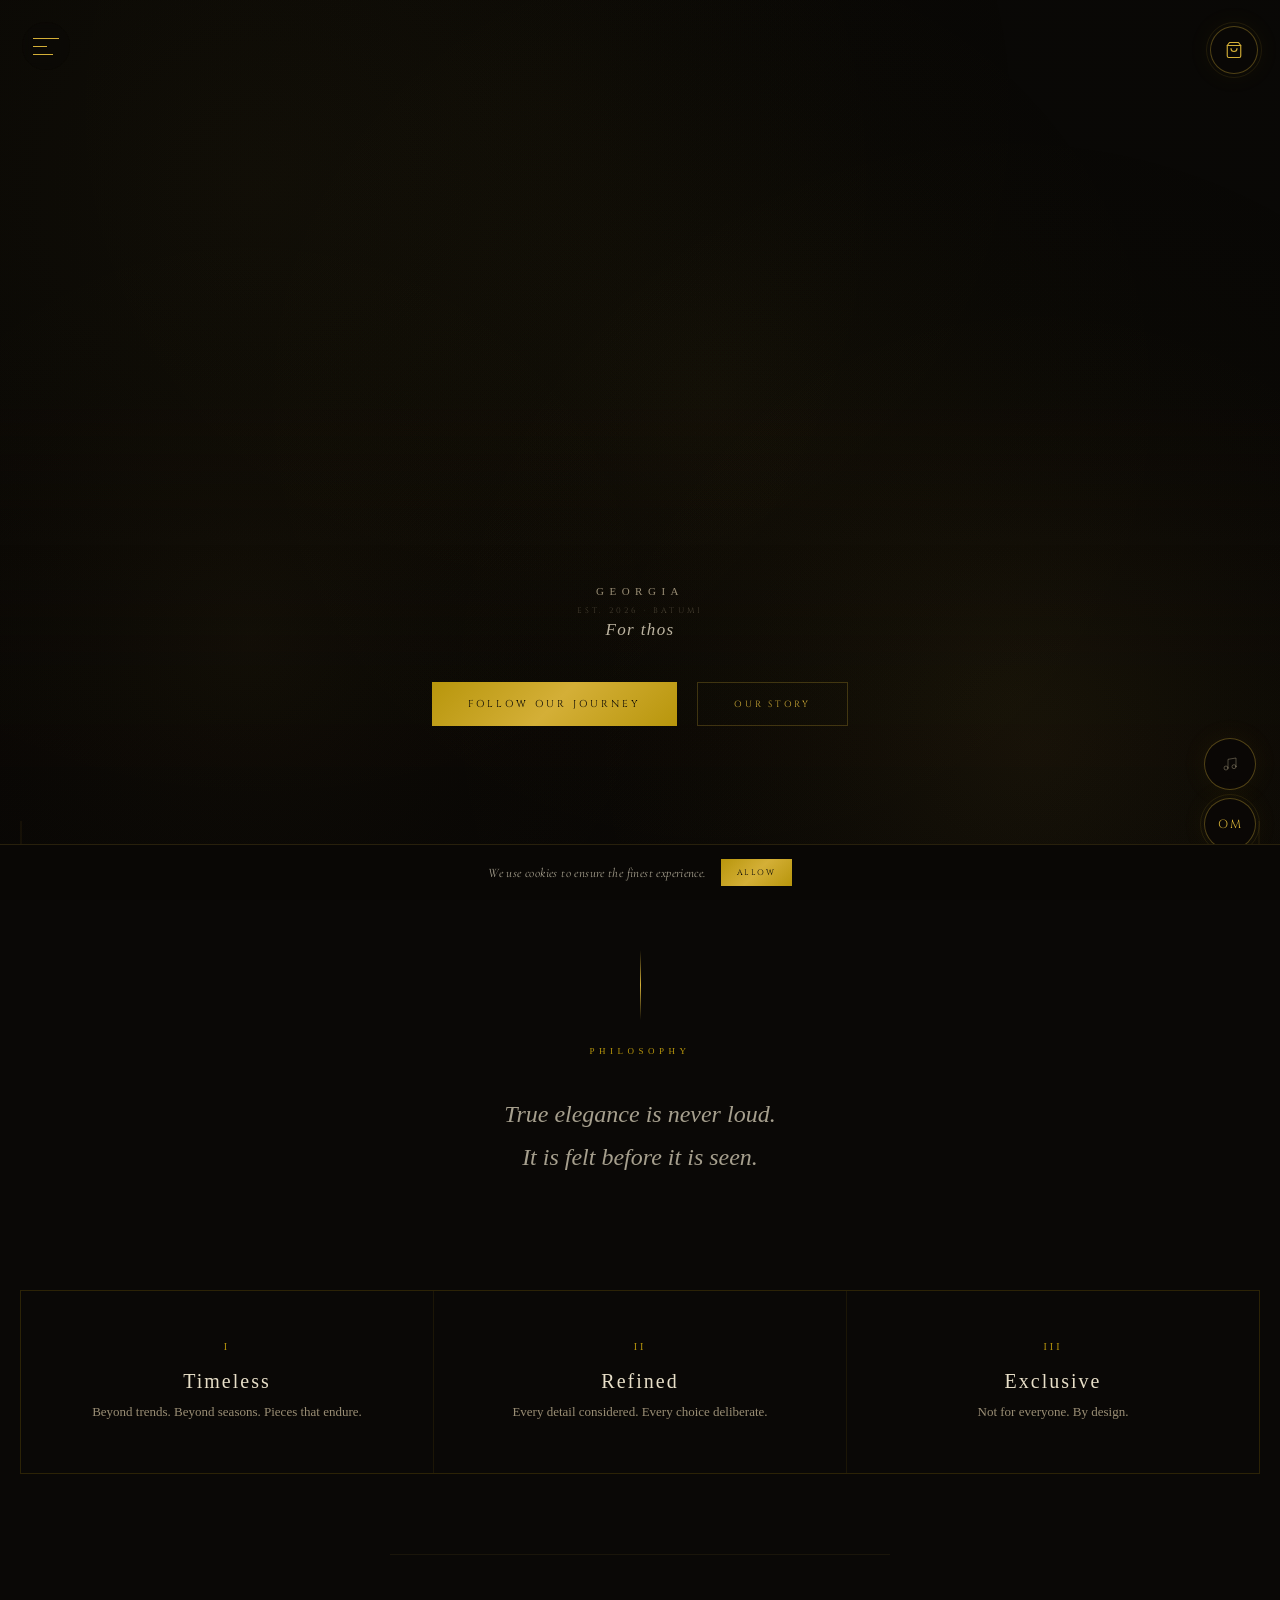
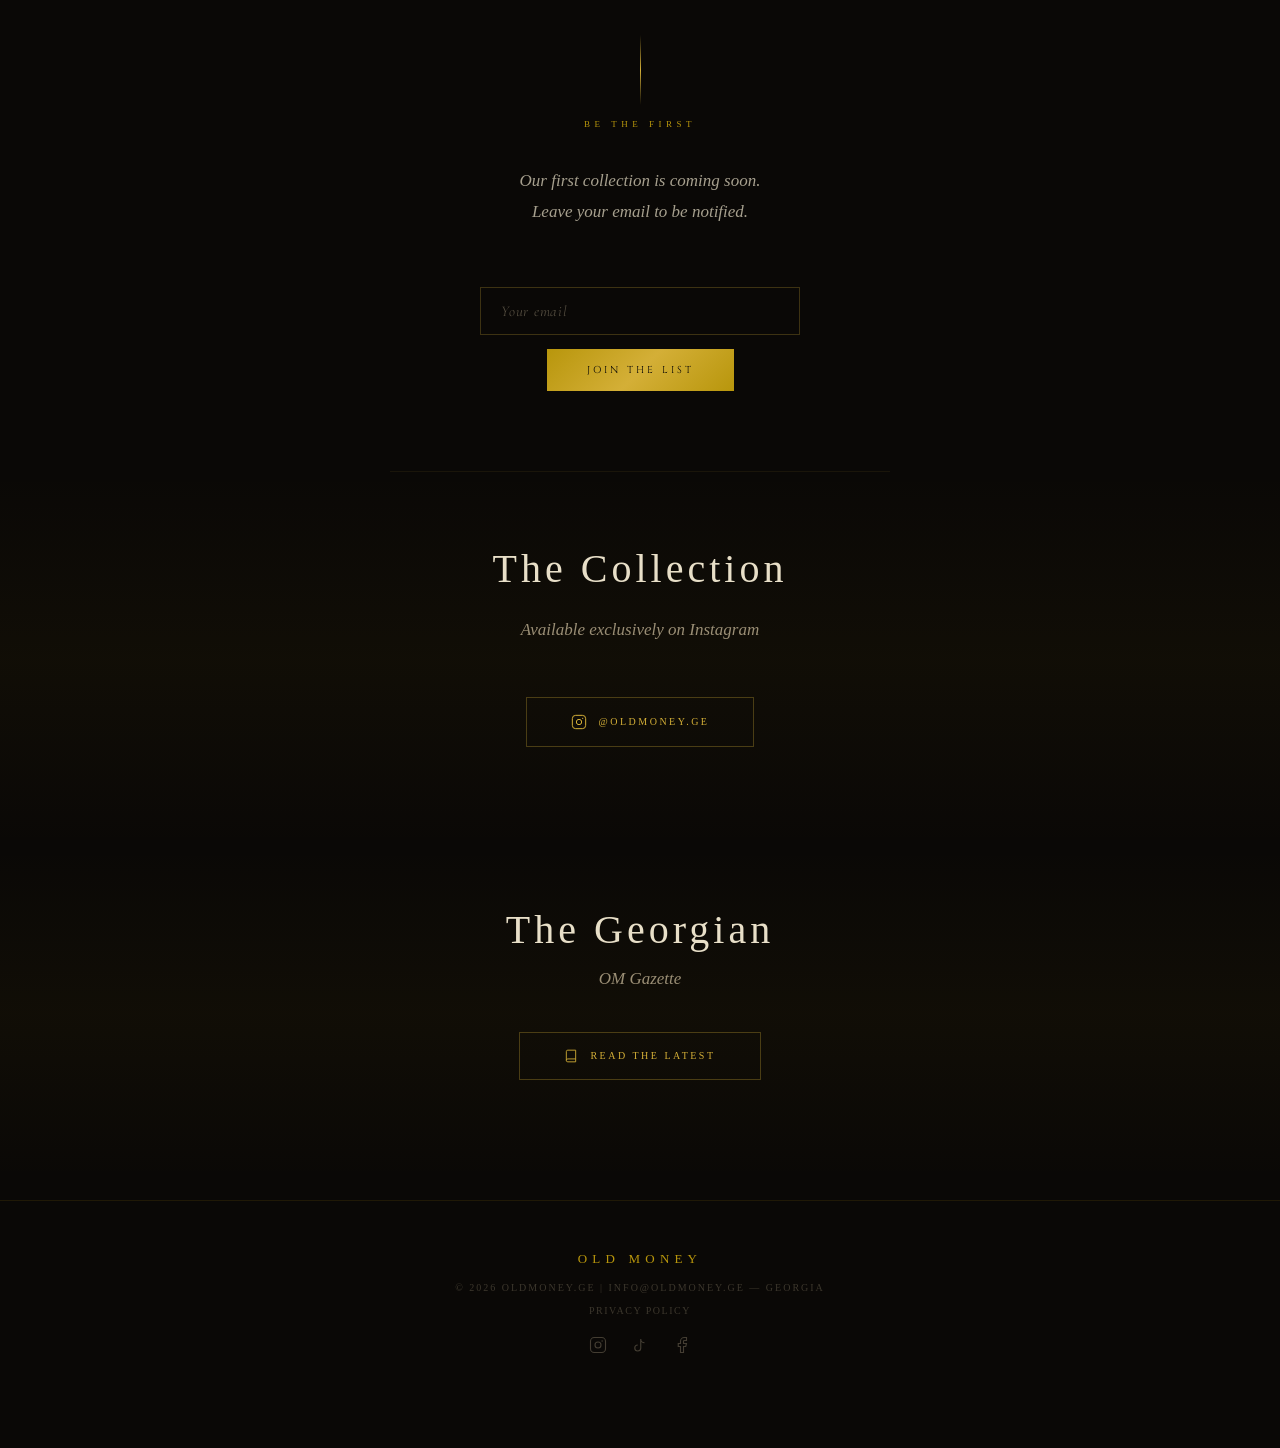
==== commit e1633254: "Update index.html" ====
--- a/index.html
+++ b/index.html
@@ -670,7 +670,8 @@
 <div class="corner tr"><svg viewBox="0 0 60 60" fill="none"><path d="M1 59V1H59" stroke="#d4af37" stroke-width="0.5"/></svg></div>
 <div class="corner bl"><svg viewBox="0 0 60 60" fill="none"><path d="M1 59V1H59" stroke="#d4af37" stroke-width="0.5"/></svg></div>
 <div class="corner br"><svg viewBox="0 0 60 60" fill="none"><path d="M1 59V1H59" stroke="#d4af37" stroke-width="0.5"/></svg></div>
-<a href="shop.html" id="headerCartBtn" aria-label="Collection"><svg width="18" height="18" viewBox="0 0 24 24" fill="none" stroke="currentColor" stroke-width="1.5" stroke-linecap="round" stroke-linejoin="round"><path d="M6 2L3 6v14a2 2 0 002 2h14a2 2 0 002-2V6l-3-4z"/><line x1="3" y1="6" x2="21" y2="6"/><path d="M16 10a4 4 0 01-8 0"/></svg></a>
+<a href="shop.html" id="headerCartBtn" aria-label="Collection" style="opacity:0; pointer-events:none;">
+<svg width="18" height="18" viewBox="0 0 24 24" fill="none" stroke="currentColor" stroke-width="1.5" stroke-linecap="round" stroke-linejoin="round"><path d="M6 2L3 6v14a2 2 0 002 2h14a2 2 0 002-2V6l-3-4z"/><line x1="3" y1="6" x2="21" y2="6"/><path d="M16 10a4 4 0 01-8 0"/></svg></a>
 
 
 <section class="hero">
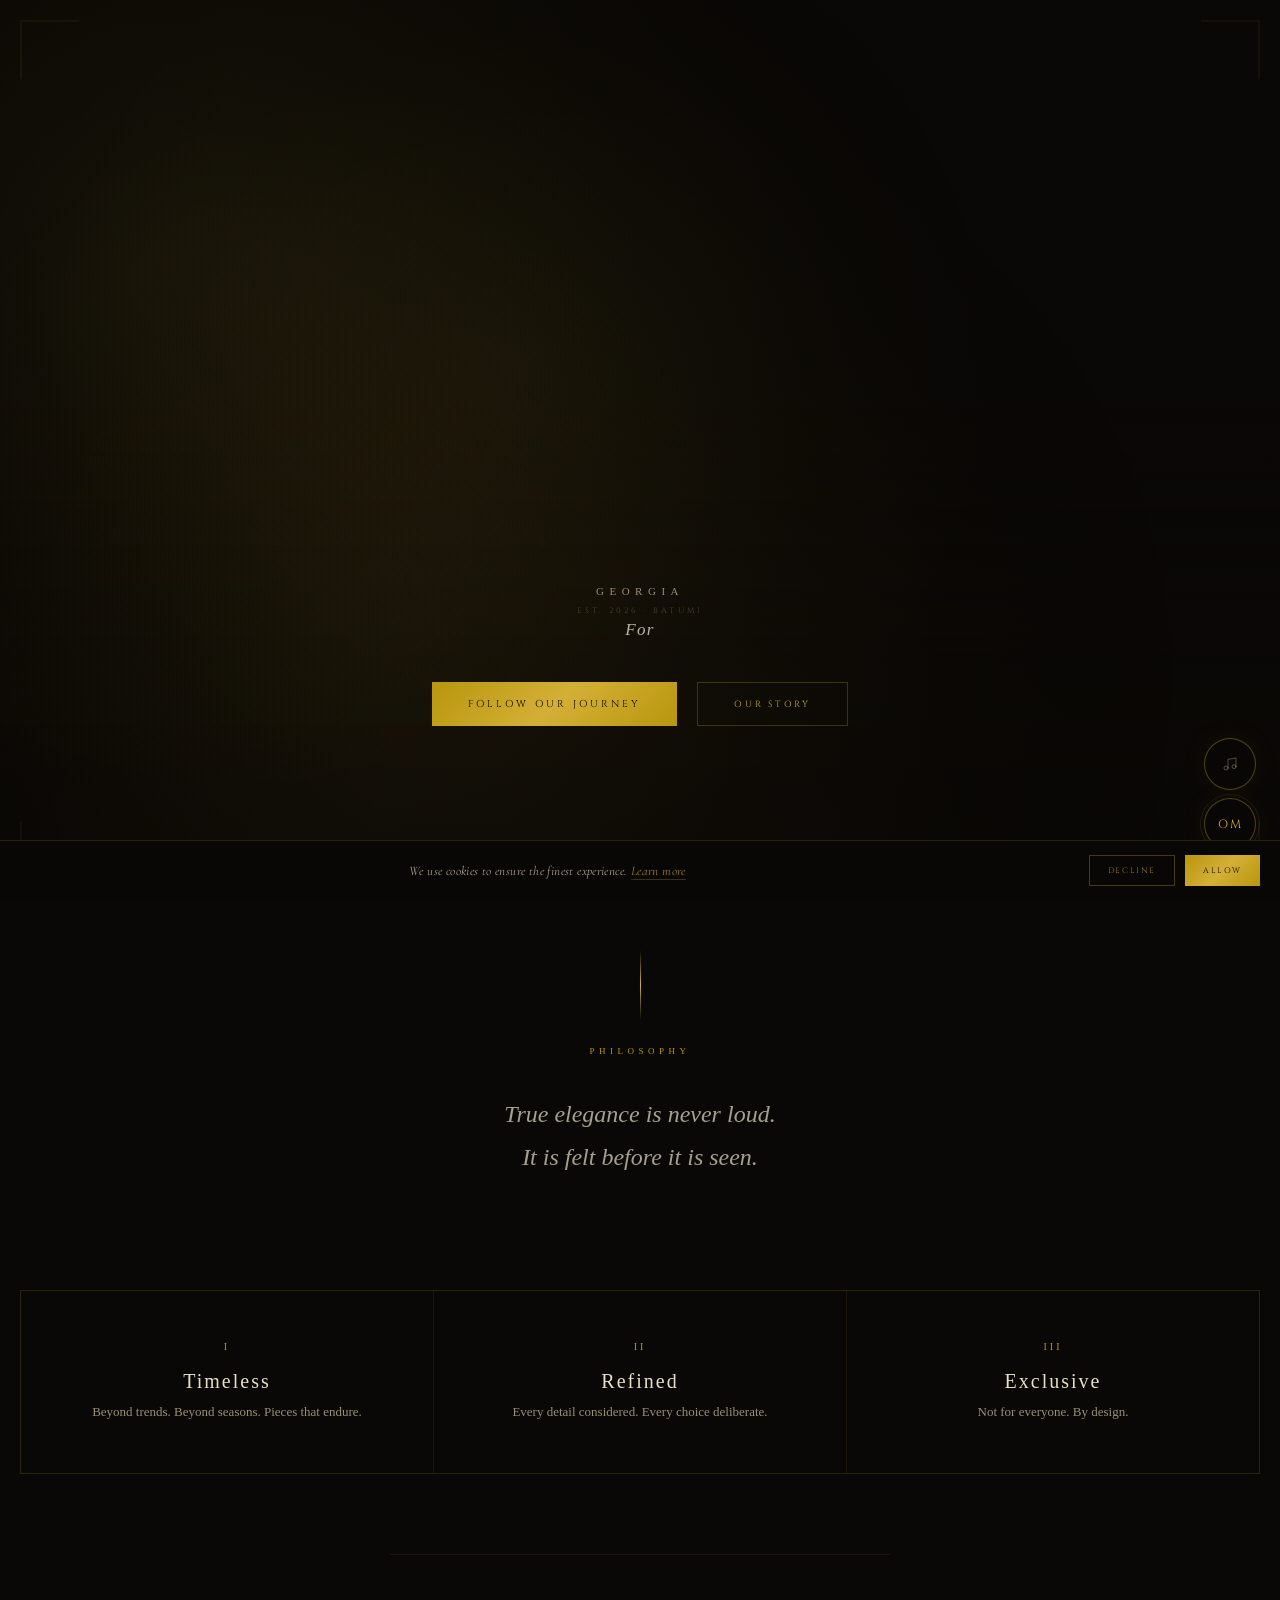
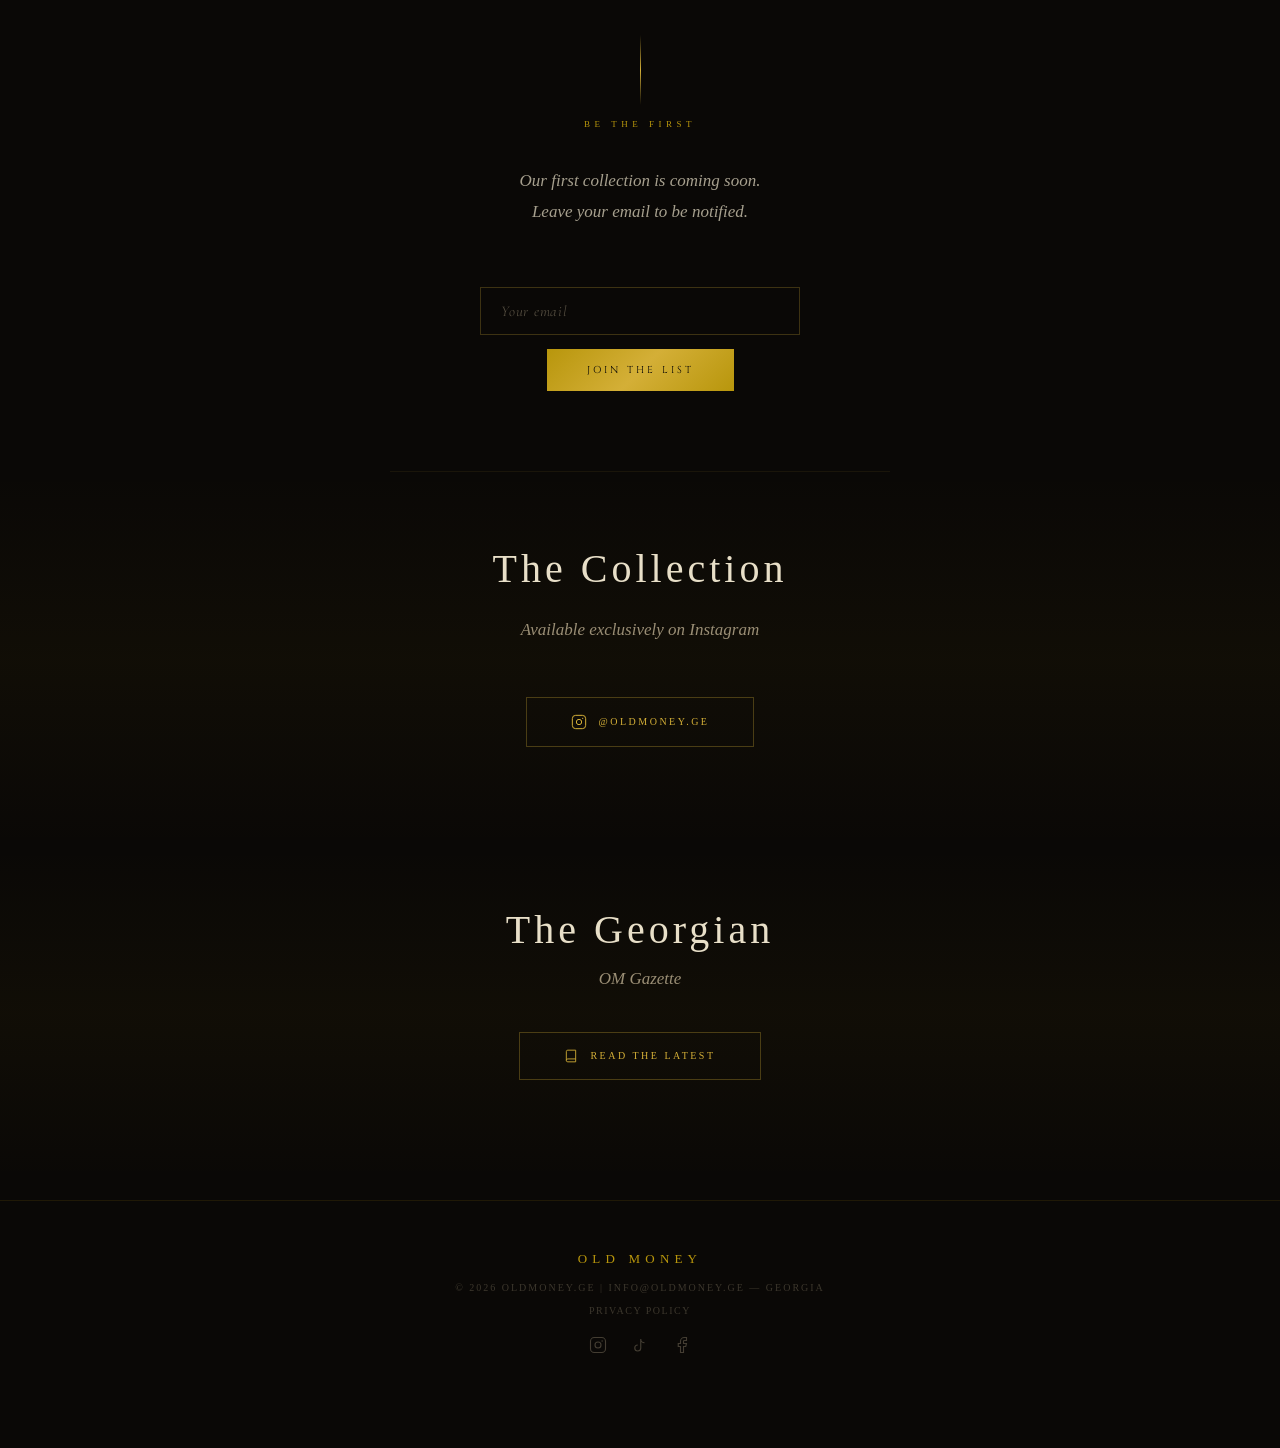
==== commit 042c2623: "Update index.html" ====
--- a/index.html
+++ b/index.html
@@ -53,15 +53,7 @@
 <meta charset="UTF-8">
 <meta name="viewport" content="width=device-width, initial-scale=1.0, viewport-fit=cover">
 
-  <!-- Google tag (gtag.js) -->
-<script async src="https://www.googletagmanager.com/gtag/js?id=G-BV3T1X57VX"></script>
-<script>
-  window.dataLayer = window.dataLayer || [];
-  function gtag(){dataLayer.push(arguments);}
-  gtag('js', new Date());
-
-  gtag('config', 'G-BV3T1X57VX');
-</script>
+<link rel="stylesheet" href="cookie-consent.css">
 <link rel="preconnect" href="https://fonts.googleapis.com">
 <link rel="preconnect" href="https://fonts.gstatic.com" crossorigin>
 <link href="https://fonts.googleapis.com/css2?family=Cinzel:wght@400;600&family=Cormorant+Garamond:ital,wght@0,300;1,300&display=swap" rel="stylesheet">
@@ -531,77 +523,8 @@
   background: linear-gradient(90deg, transparent, rgba(255,255,255,0.3), transparent);
   animation: shimmer 3s ease-in-out infinite;
 }
-.cookie-banner {
-  position: fixed;
-  bottom: 0;
-  left: 0;
-  right: 0;
-  background: rgba(10,8,6,0.97);
-  border-top: 1px solid rgba(212,175,55,0.15);
-  padding: 14px 20px;
-  display: flex;
-  align-items: center;
-  justify-content: center;
-  gap: 14px;
-  z-index: 9997;
-  opacity: 0;
-  animation: cookieFadeIn 0.8s ease 3.5s forwards;
-  backdrop-filter: blur(10px);
-  width: 100%;
-  max-width: 100%;
-  flex-direction: row;
-  text-align: center;
-}
-
-
-
-.cookie-text {
-  font-family: 'Cormorant Garamond', serif;
-  font-size: 13px;
-  font-style: italic;
-  color: rgba(232,223,200,0.7);
-  letter-spacing: 0.03em;
-}
-
-.cookie-btn {
-  font-family: 'Cinzel', serif;
-  font-size: 8px;
-  letter-spacing: 0.2em;
-  text-transform: uppercase;
-  color: #0a0806;
-  background: linear-gradient(135deg, #b8960c, #d4af37, #b8960c);
-  border: none;
-  padding: 8px 16px;
-  cursor: pointer;
-  white-space: nowrap;
-  position: relative;
-  overflow: hidden;
-}
-
-
-.cookie-btn::after {
-  content: '';
-  position: absolute;
-  top: 0;
-  left: -100%;
-  width: 60%;
-  height: 100%;
-  background: linear-gradient(90deg, transparent, rgba(255,255,255,0.3), transparent);
-  animation: shimmer 3s ease-in-out infinite;
-}
-
-.cookie-banner.hidden {
-  opacity: 0;
-  transition: opacity 0.5s ease;
-  pointer-events: none;
-  display: none;
-}
-
-
-@keyframes cookieFadeIn {
-  0% { opacity: 0; transform: translateY(20px); }
-  100% { opacity: 1; transform: translateY(0); }
-}
+
+
 
 
 html {
@@ -863,23 +786,9 @@
 })();
 </script>
 
-<div id="cookieBanner" class="cookie-banner">
-  <p class="cookie-text">We use cookies to ensure the finest experience.</p>
-  <button id="cookieAccept" class="cookie-btn">Allow</button>
-</div>
-<script>
-(function() {
-  if (localStorage.getItem('cookieAccepted')) {
-    var b = document.getElementById('cookieBanner');
-    if (b) b.style.display = 'none';
-    return;
-  }
-  document.getElementById('cookieAccept').addEventListener('click', function() {
-    localStorage.setItem('cookieAccepted', 'true');
-    document.getElementById('cookieBanner').classList.add('hidden');
-  });
-})();
-</script>
+
+<script src="cookie-consent.js" defer></script>
+
 <script>
 (function() {
   var canvas = document.getElementById('meshCanvas');
--- a/cookie-consent.css
+++ b/cookie-consent.css
@@ -0,0 +1,97 @@
+.om-cookie-banner {
+  position: fixed;
+  bottom: 0;
+  left: 0;
+  right: 0;
+  background: rgba(10,8,6,0.97);
+  border-top: 1px solid rgba(212,175,55,0.15);
+  padding: 14px 20px calc(14px + env(safe-area-inset-bottom));
+  display: none;
+  align-items: center;
+  justify-content: center;
+  gap: 14px;
+  z-index: 9997;
+  backdrop-filter: blur(10px);
+  -webkit-backdrop-filter: blur(10px);
+  flex-wrap: wrap;
+  text-align: center;
+}
+
+.om-cookie-banner.visible {
+  display: flex;
+  animation: omCookieIn 0.6s ease forwards;
+}
+
+@keyframes omCookieIn {
+  0% { opacity: 0; transform: translateY(20px); }
+  100% { opacity: 1; transform: translateY(0); }
+}
+
+.om-cookie-text {
+  font-family: 'Cormorant Garamond', serif;
+  font-size: 13px;
+  font-style: italic;
+  color: rgba(232,223,200,0.7);
+  letter-spacing: 0.03em;
+  margin: 0;
+  flex: 1 1 auto;
+  min-width: 200px;
+}
+
+.om-cookie-text a {
+  color: rgba(212,175,55,0.7);
+  text-decoration: none;
+  border-bottom: 1px solid rgba(212,175,55,0.25);
+}
+
+.om-cookie-actions {
+  display: flex;
+  gap: 10px;
+  flex-shrink: 0;
+}
+
+.om-cookie-btn,
+.om-cookie-btn-secondary {
+  font-family: 'Cinzel', serif;
+  font-size: 8px;
+  letter-spacing: 0.2em;
+  text-transform: uppercase;
+  border: none;
+  padding: 9px 18px;
+  cursor: pointer;
+  white-space: nowrap;
+  position: relative;
+  overflow: hidden;
+  -webkit-tap-highlight-color: transparent;
+}
+
+.om-cookie-btn {
+  color: #0a0806;
+  background: linear-gradient(135deg, #b8960c, #d4af37, #b8960c);
+}
+
+.om-cookie-btn::after {
+  content: '';
+  position: absolute;
+  top: 0; left: -100%;
+  width: 60%; height: 100%;
+  background: linear-gradient(90deg, transparent, rgba(255,255,255,0.3), transparent);
+  animation: omCookieShimmer 3s ease-in-out infinite;
+}
+
+@keyframes omCookieShimmer {
+  0% { left: -100%; }
+  50% { left: 100%; }
+  100% { left: 100%; }
+}
+
+.om-cookie-btn-secondary {
+  background: transparent;
+  color: rgba(212,175,55,0.7);
+  border: 1px solid rgba(212,175,55,0.3);
+}
+
+.om-cookie-btn-secondary:active {
+  border-color: rgba(212,175,55,0.6);
+  color: #d4af37;
+}
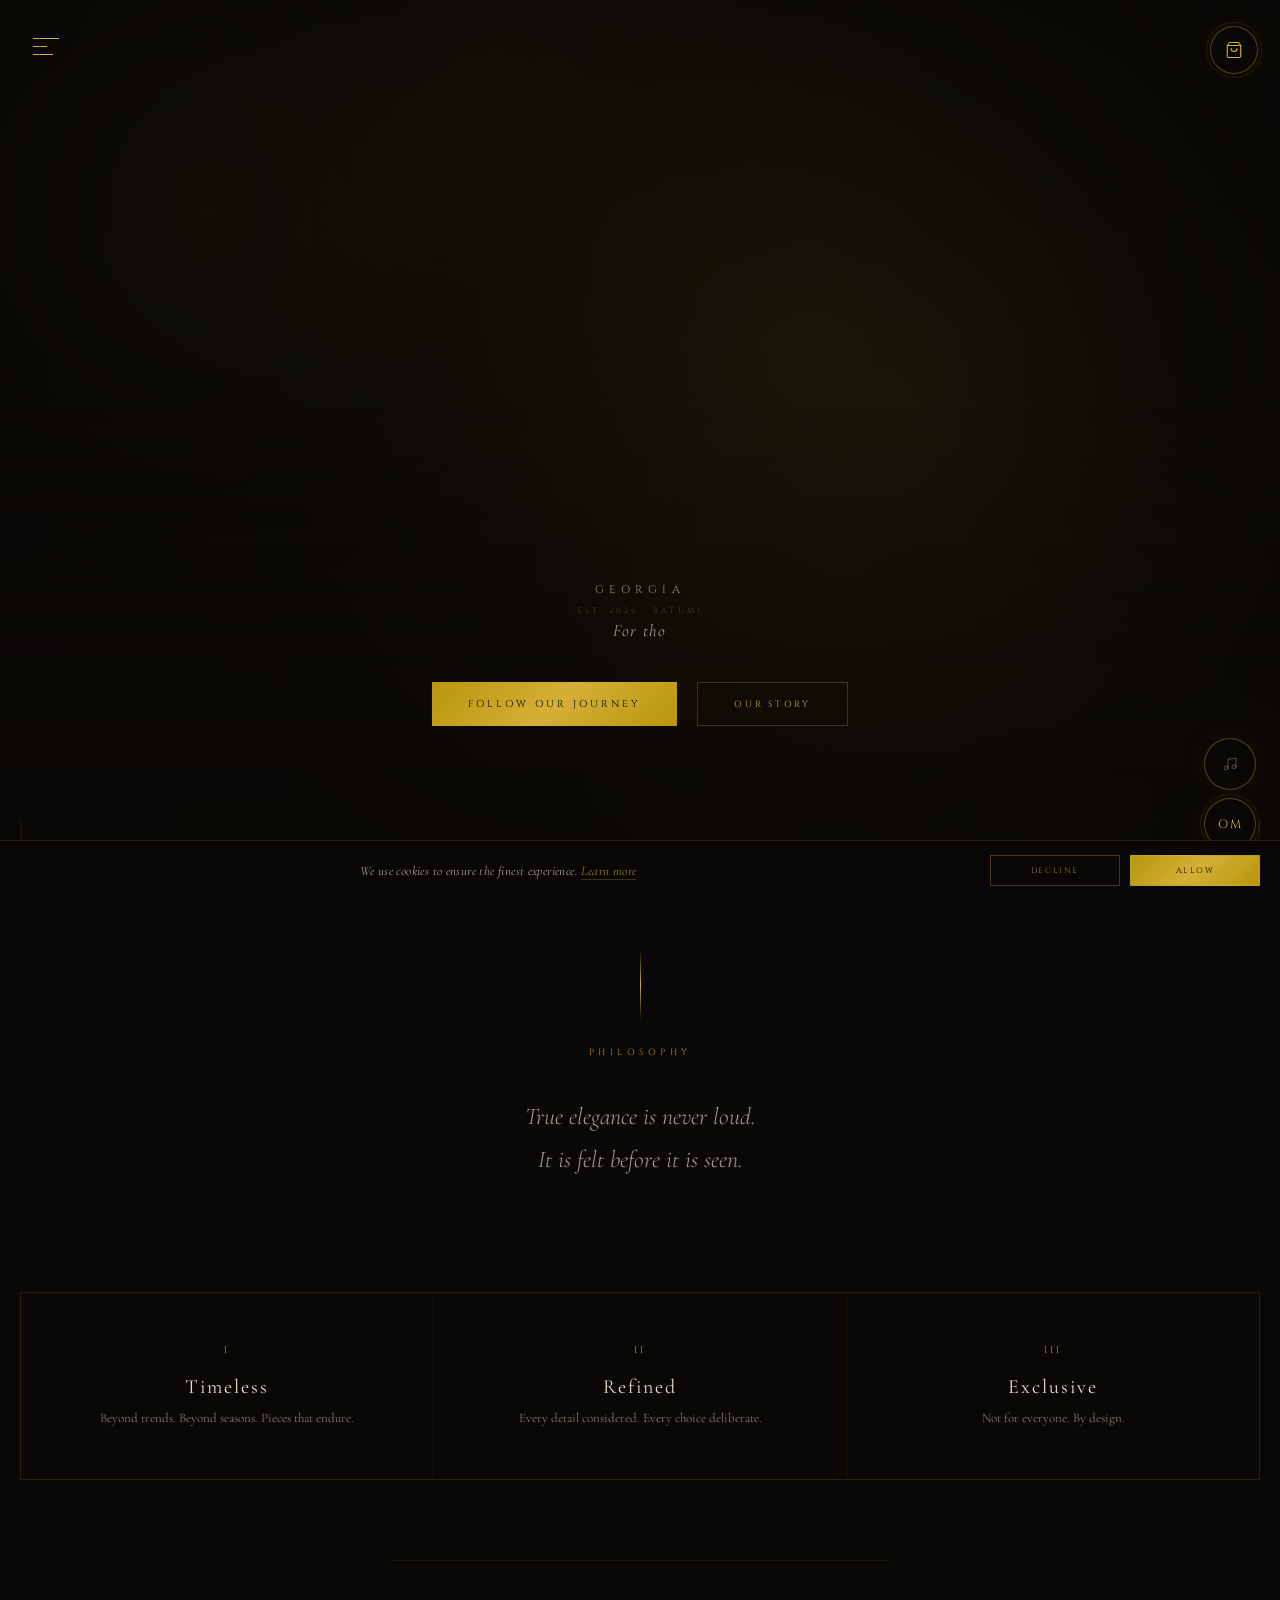
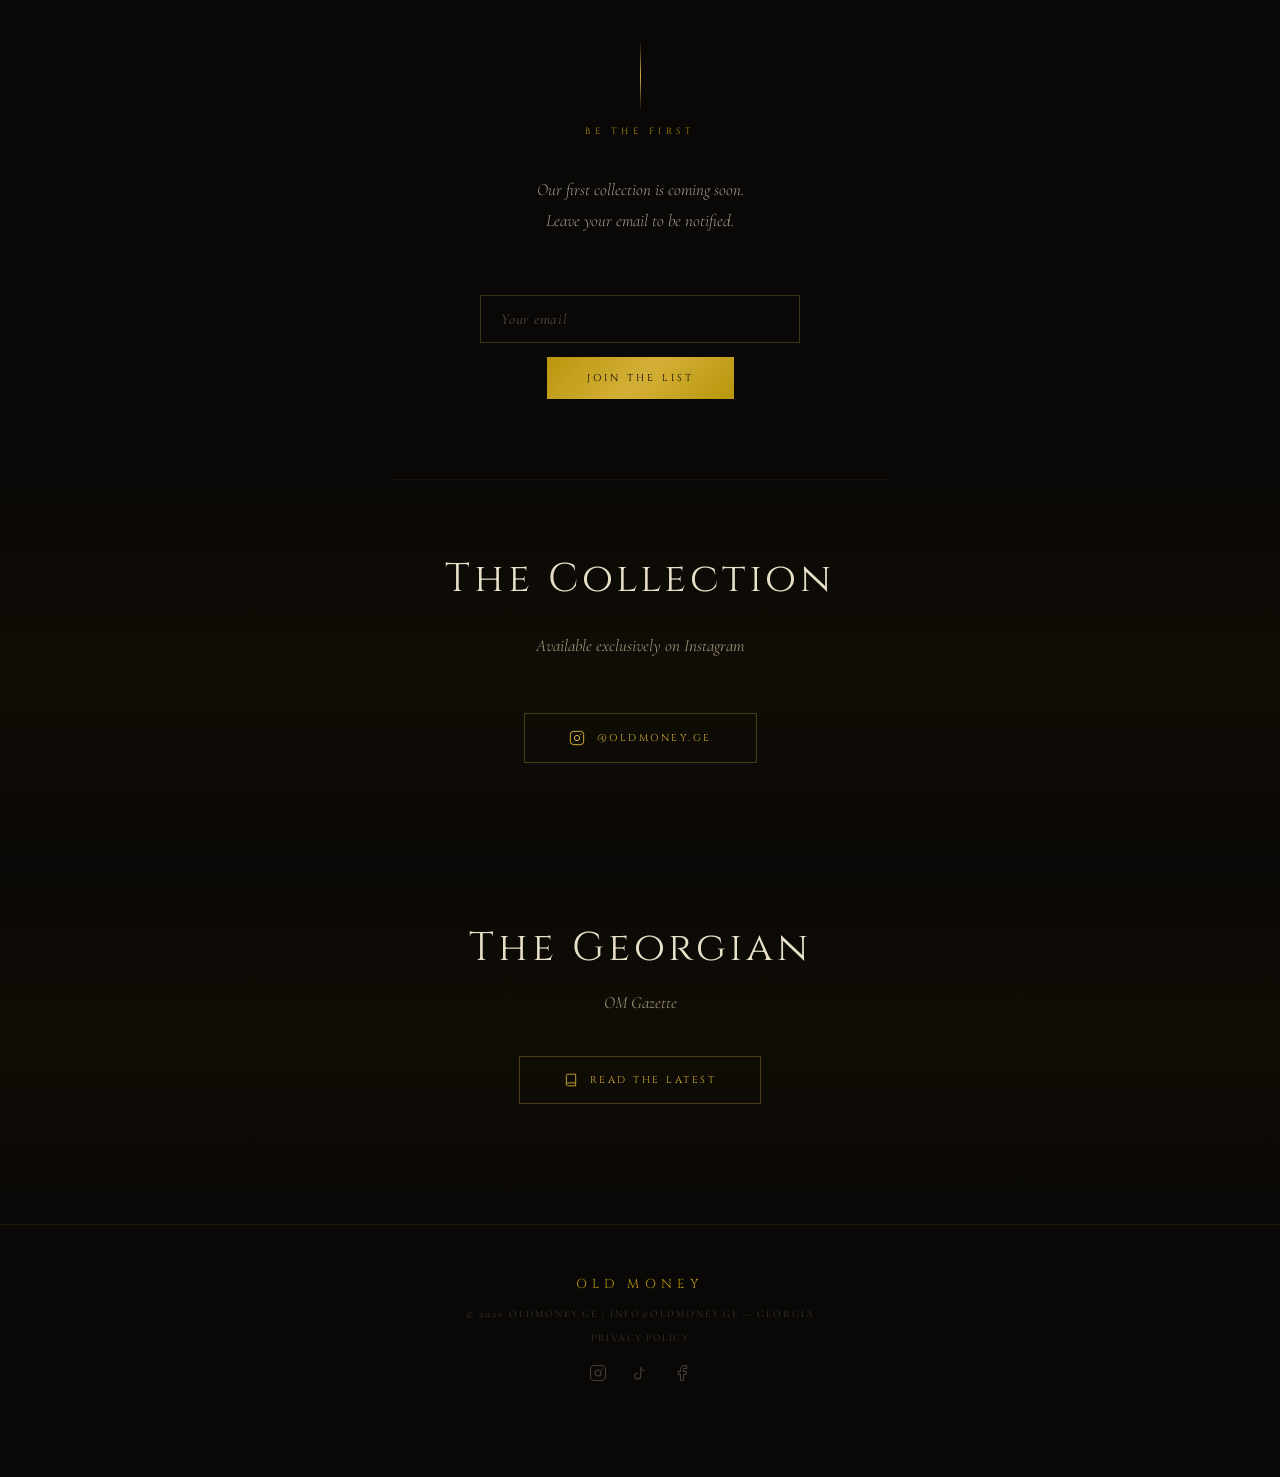
==== commit 4c62ac9b: "Update index.html" ====
--- a/index.html
+++ b/index.html
@@ -64,7 +64,7 @@
 
 body {
 background: #0a0806;
-font-family: ‘Cormorant Garamond’, serif;
+font-family: 'Cormorant Garamond', serif;
 color: #e8dfc8;
 overflow-x: hidden;
 padding-top: env(safe-area-inset-top);
@@ -134,7 +134,7 @@
 
 
 .geo {
-font-family: ‘Cinzel’, serif;
+font-family: 'Cinzel', serif;
 font-size: 11px;
 letter-spacing: 0.5em;
 color: #9a8e75;
@@ -200,7 +200,7 @@
 }
 
 .section-label {
-font-family: ‘Cinzel’, serif;
+font-family: 'Cinzel', serif;
 font-size: 9px;
 letter-spacing: 0.5em;
 color: #b8960c;
@@ -232,7 +232,7 @@
 }
 
 .pillar-num {
-font-family: ‘Cinzel’, serif;
+font-family: 'Cinzel', serif;
 font-size: 10px;
 letter-spacing: 0.3em;
 color: #b8960c;
@@ -261,7 +261,7 @@
 }
 
 .ig-title {
-font-family: ‘Cinzel’, serif;
+font-family: 'Cinzel', serif;
 font-size: clamp(22px, 6vw, 40px);
 font-weight: 400;
 color: #e8dfc8;
@@ -280,7 +280,7 @@
 display: inline-flex;
 align-items: center;
 gap: 12px;
-font-family: ‘Cinzel’, serif;
+font-family: 'Cinzel', serif;
 font-size: 10px;
 letter-spacing: 0.25em;
 text-transform: uppercase;
@@ -302,7 +302,7 @@
 text-align: center;
 }
 .footer-logo {
-font-family: ‘Cinzel’, serif;
+font-family: 'Cinzel', serif;
 font-size: 13px;
 letter-spacing: 0.4em;
 color: #b8960c;
--- a/cookie-consent.css
+++ b/cookie-consent.css
@@ -56,7 +56,9 @@
   font-size: 8px;
   letter-spacing: 0.2em;
   text-transform: uppercase;
-  border: none;
+  border: 1px solid transparent;
+  box-sizing: border-box;
+  min-width: 130px;
   padding: 9px 18px;
   cursor: pointer;
   white-space: nowrap;
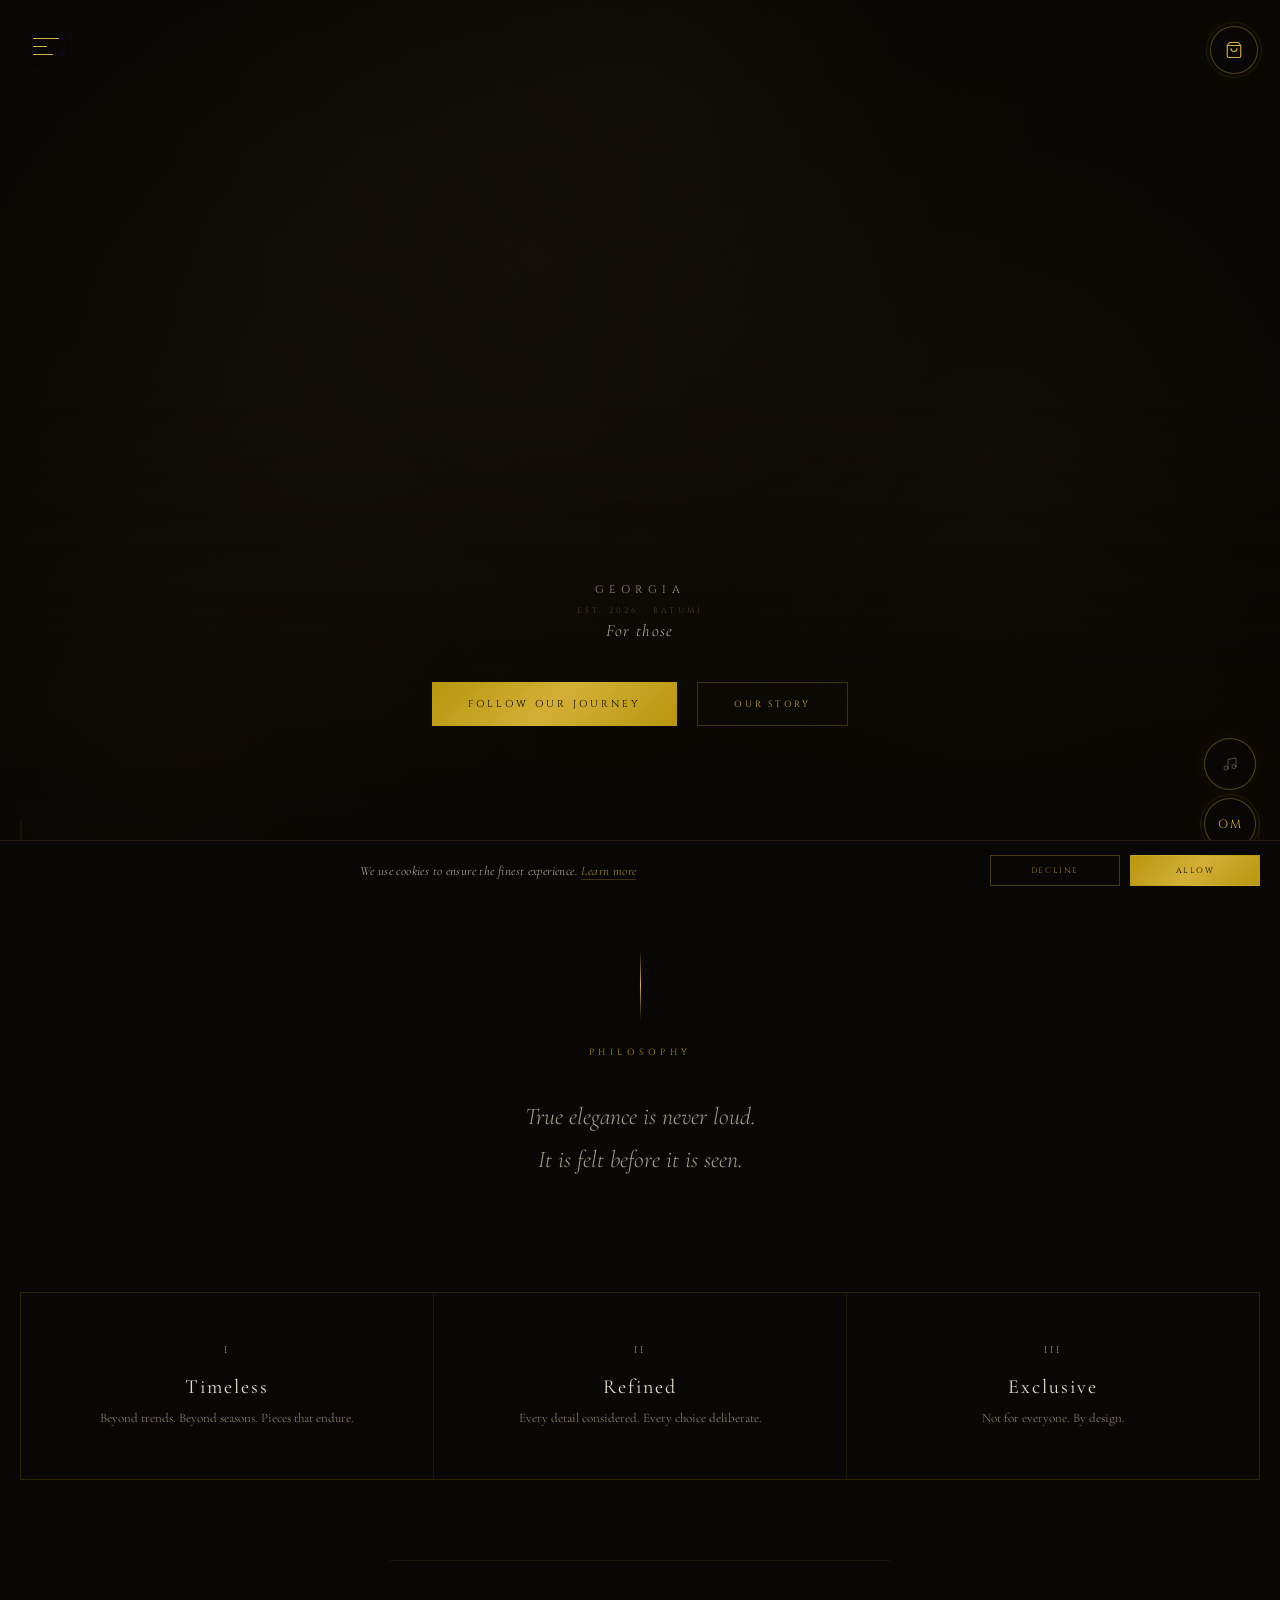
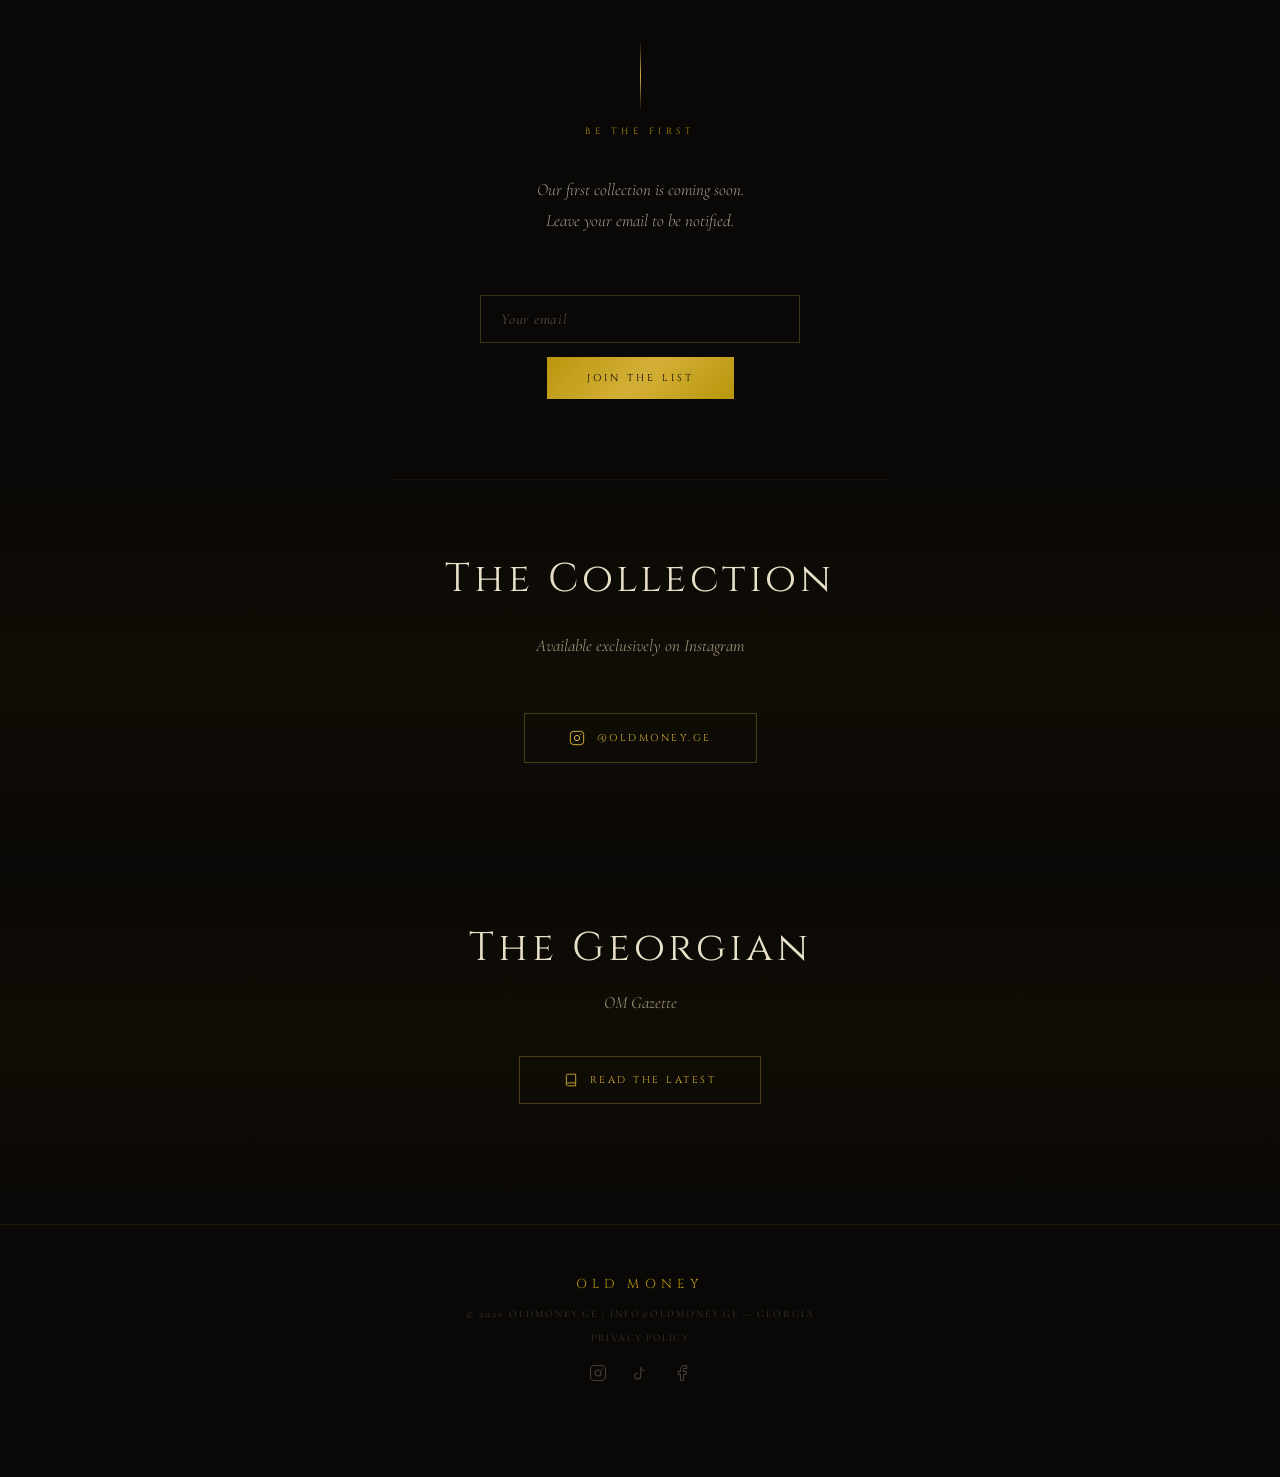
==== commit ffc7259a: "Update index.html" ====
--- a/index.html
+++ b/index.html
@@ -1046,35 +1046,37 @@
 <script>
 (function() {
   var fade = document.getElementById('pageFade');
-  window.addEventListener('load', function() {
-    setTimeout(function() {
-      fade.style.opacity = '0';
-    }, 100);
+  var navigating = false;
+
+  function reveal() {
+    navigating = false;
+    fade.style.opacity = '0';
+  }
+
+  window.addEventListener('load', function() { setTimeout(reveal, 100); });
+  window.addEventListener('pageshow', function(e) {
+    if (e.persisted) reveal();
   });
-  window.addEventListener('pageshow', function(e) {
-    if (e.persisted) {
-      fade.style.opacity = '0';
-    }
-  });
-
-
-  // Fade out при клике на ссылку
+
   document.addEventListener('click', function(e) {
     var link = e.target.closest('a');
     if (!link) return;
+    // меню само управляет своими переходами — не вмешиваемся
+    if (link.closest('#omNavOverlay')) return;
     var href = link.getAttribute('href');
     if (!href) return;
-    // Только локальные ссылки (не instagram, не mailto)
-    if (href.startsWith('http') || href.startsWith('mailto') || href.startsWith('#') || link.getAttribute('target') === '_blank') return;
+    if (href.charAt(0) === '#' || href.indexOf('mailto:') === 0 || href.indexOf('tel:') === 0 || link.getAttribute('target') === '_blank') return;
+    if (/^https?:\/\//i.test(href) && href.indexOf('oldmoney.ge') === -1) return;
+    if (navigating) return;
 
     e.preventDefault();
+    navigating = true;
     fade.style.opacity = '1';
-    setTimeout(function() {
-      window.location.href = href;
-    }, 600);
+    setTimeout(function() { window.location.href = href; }, 500);
   });
 })();
 </script>
+
 <!-- ═══ Parallax Scroll ═══ -->
 <script>
 (function() {
@@ -2197,21 +2199,24 @@
       if (chatBtn) chatBtn.click();
     });
   });
-  // Page links — close menu, fade, then navigate
+    // Page links — close menu, fade, then navigate
   var pageLinks = overlay.querySelectorAll('.om-nav-link:not(.om-nav-scroll):not([target="_blank"]):not(#omNavContact)');
   pageLinks.forEach(function(link) {
     link.addEventListener('click', function(e) {
       e.preventDefault();
+      if (window._omNavigating) return;
+      window._omNavigating = true;
       var href = this.getAttribute('href');
       var fade = document.getElementById('pageFade');
       closeMenu(function() {
         if (fade) fade.style.opacity = '1';
         setTimeout(function() {
           window.location.href = href;
-        }, 600);
+        }, 400);
       });
     });
   });
+
 
   // ESC to close
   document.addEventListener('keydown', function(e) {
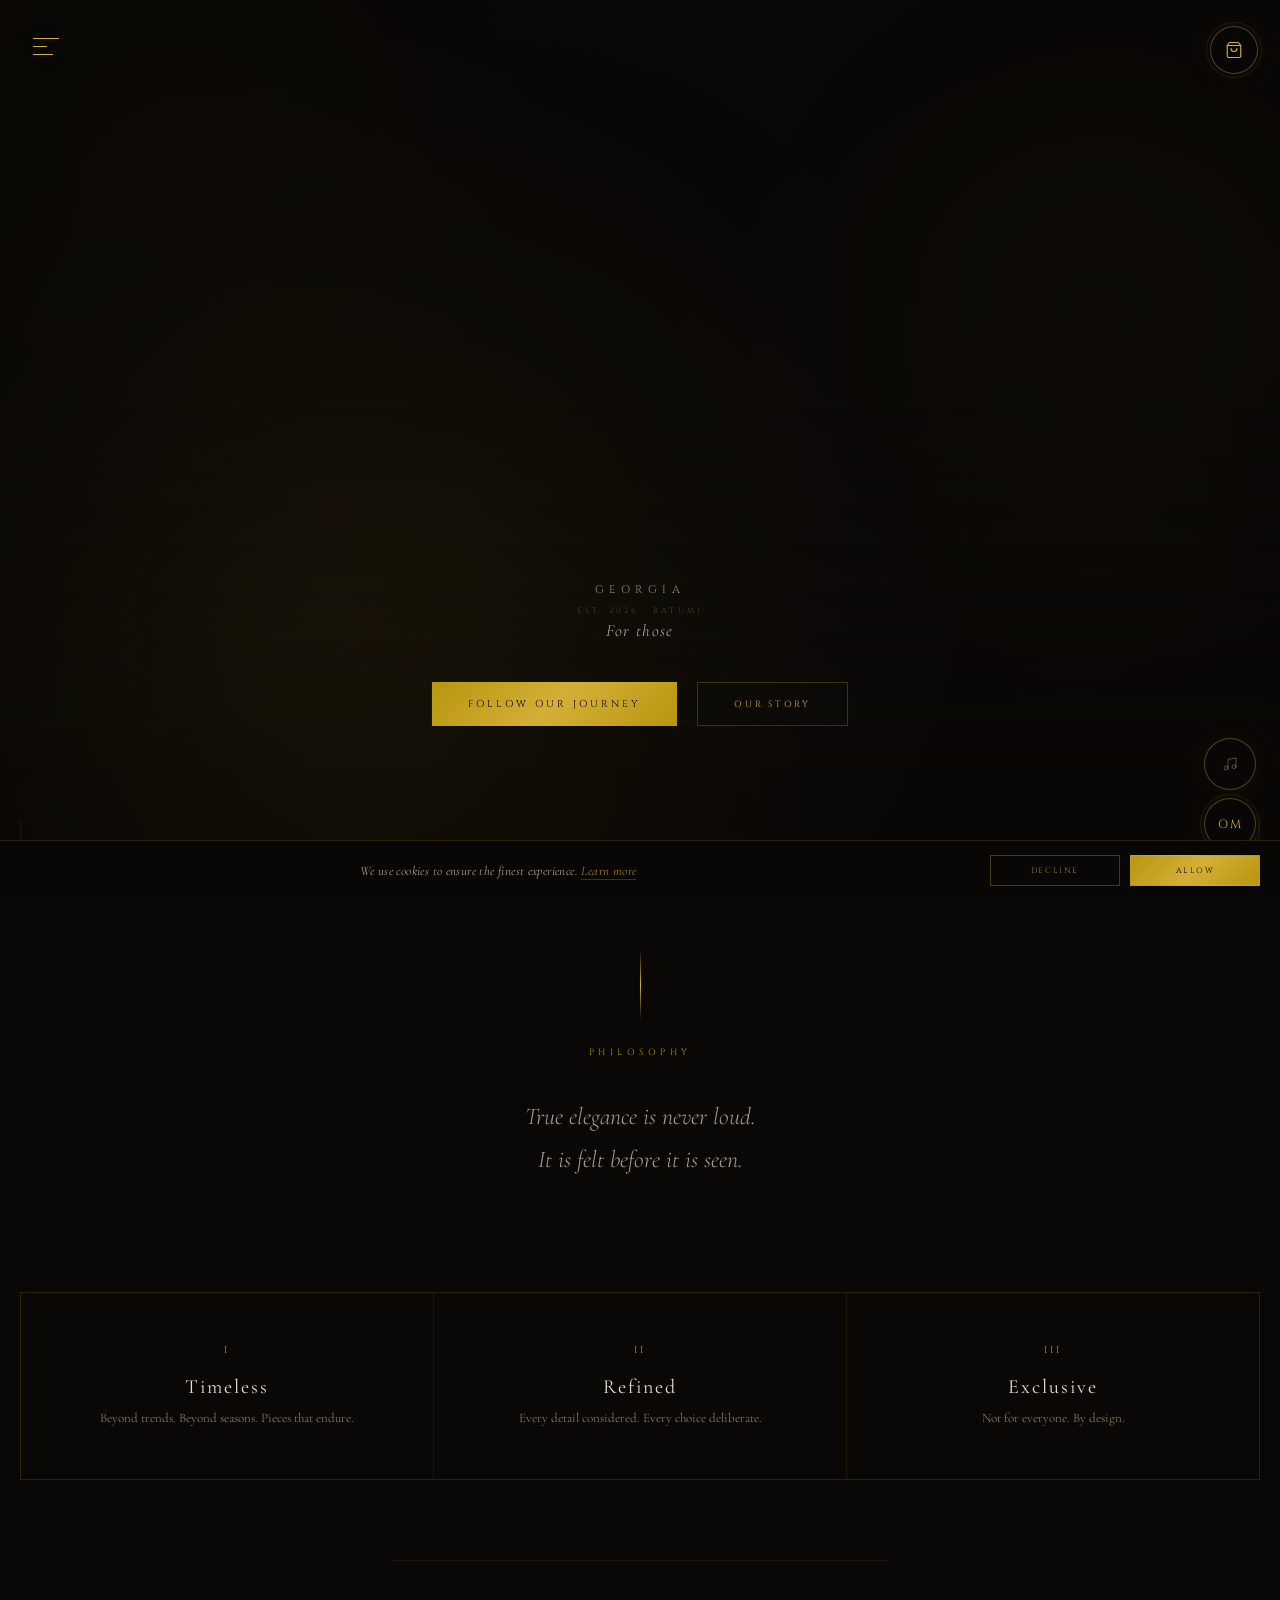
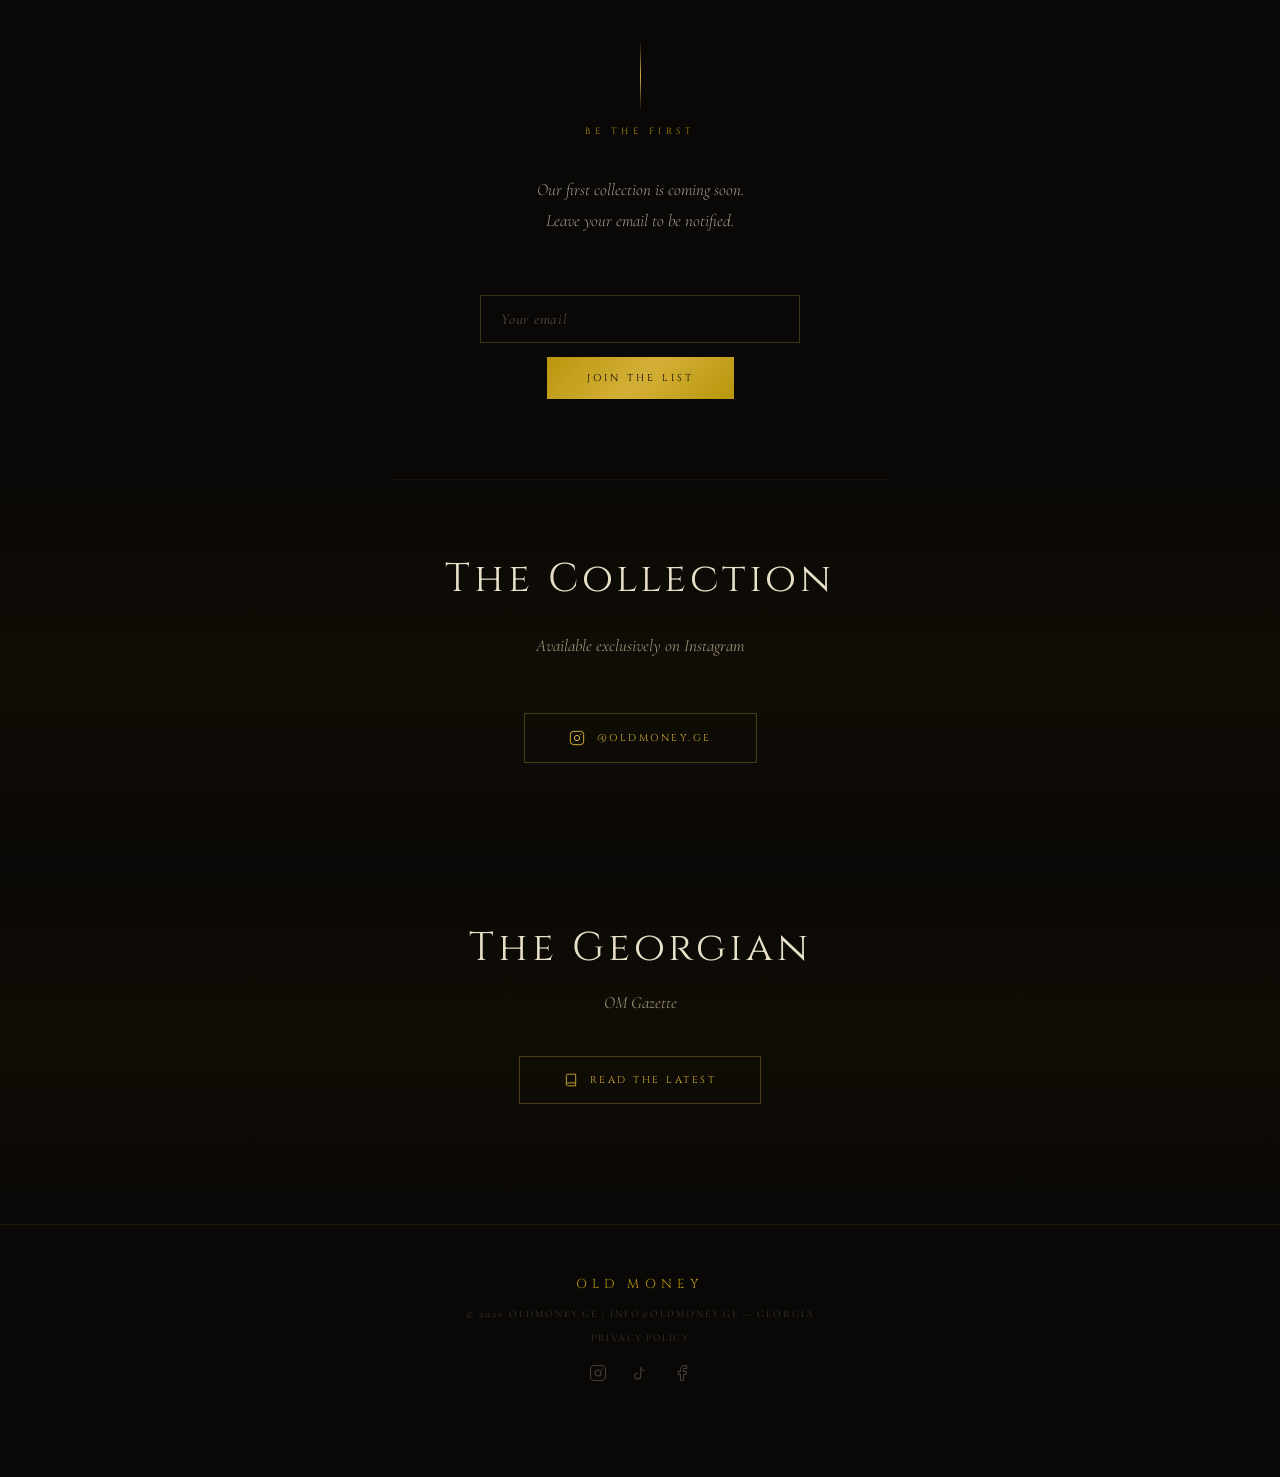
==== commit 2f98b63c: "Update index.html" ====
--- a/index.html
+++ b/index.html
@@ -1046,37 +1046,35 @@
 <script>
 (function() {
   var fade = document.getElementById('pageFade');
-  var navigating = false;
-
-  function reveal() {
-    navigating = false;
-    fade.style.opacity = '0';
-  }
-
-  window.addEventListener('load', function() { setTimeout(reveal, 100); });
+  window.addEventListener('load', function() {
+    setTimeout(function() {
+      fade.style.opacity = '0';
+    }, 100);
+  });
   window.addEventListener('pageshow', function(e) {
-    if (e.persisted) reveal();
+    if (e.persisted) {
+      fade.style.opacity = '0';
+    }
   });
 
+
+  // Fade out при клике на ссылку
   document.addEventListener('click', function(e) {
     var link = e.target.closest('a');
     if (!link) return;
-    // меню само управляет своими переходами — не вмешиваемся
-    if (link.closest('#omNavOverlay')) return;
     var href = link.getAttribute('href');
     if (!href) return;
-    if (href.charAt(0) === '#' || href.indexOf('mailto:') === 0 || href.indexOf('tel:') === 0 || link.getAttribute('target') === '_blank') return;
-    if (/^https?:\/\//i.test(href) && href.indexOf('oldmoney.ge') === -1) return;
-    if (navigating) return;
+    // Только локальные ссылки (не instagram, не mailto)
+    if (href.startsWith('http') || href.startsWith('mailto') || href.startsWith('#') || link.getAttribute('target') === '_blank') return;
 
     e.preventDefault();
-    navigating = true;
     fade.style.opacity = '1';
-    setTimeout(function() { window.location.href = href; }, 500);
+    setTimeout(function() {
+      window.location.href = href;
+    }, 600);
   });
 })();
 </script>
-
 <!-- ═══ Parallax Scroll ═══ -->
 <script>
 (function() {
@@ -2199,24 +2197,21 @@
       if (chatBtn) chatBtn.click();
     });
   });
-    // Page links — close menu, fade, then navigate
+  // Page links — close menu, fade, then navigate
   var pageLinks = overlay.querySelectorAll('.om-nav-link:not(.om-nav-scroll):not([target="_blank"]):not(#omNavContact)');
   pageLinks.forEach(function(link) {
     link.addEventListener('click', function(e) {
       e.preventDefault();
-      if (window._omNavigating) return;
-      window._omNavigating = true;
       var href = this.getAttribute('href');
       var fade = document.getElementById('pageFade');
       closeMenu(function() {
         if (fade) fade.style.opacity = '1';
         setTimeout(function() {
           window.location.href = href;
-        }, 400);
+        }, 600);
       });
     });
   });
-
 
   // ESC to close
   document.addEventListener('keydown', function(e) {
@@ -2229,4 +2224,3 @@
 
 </body>
 </html>
-
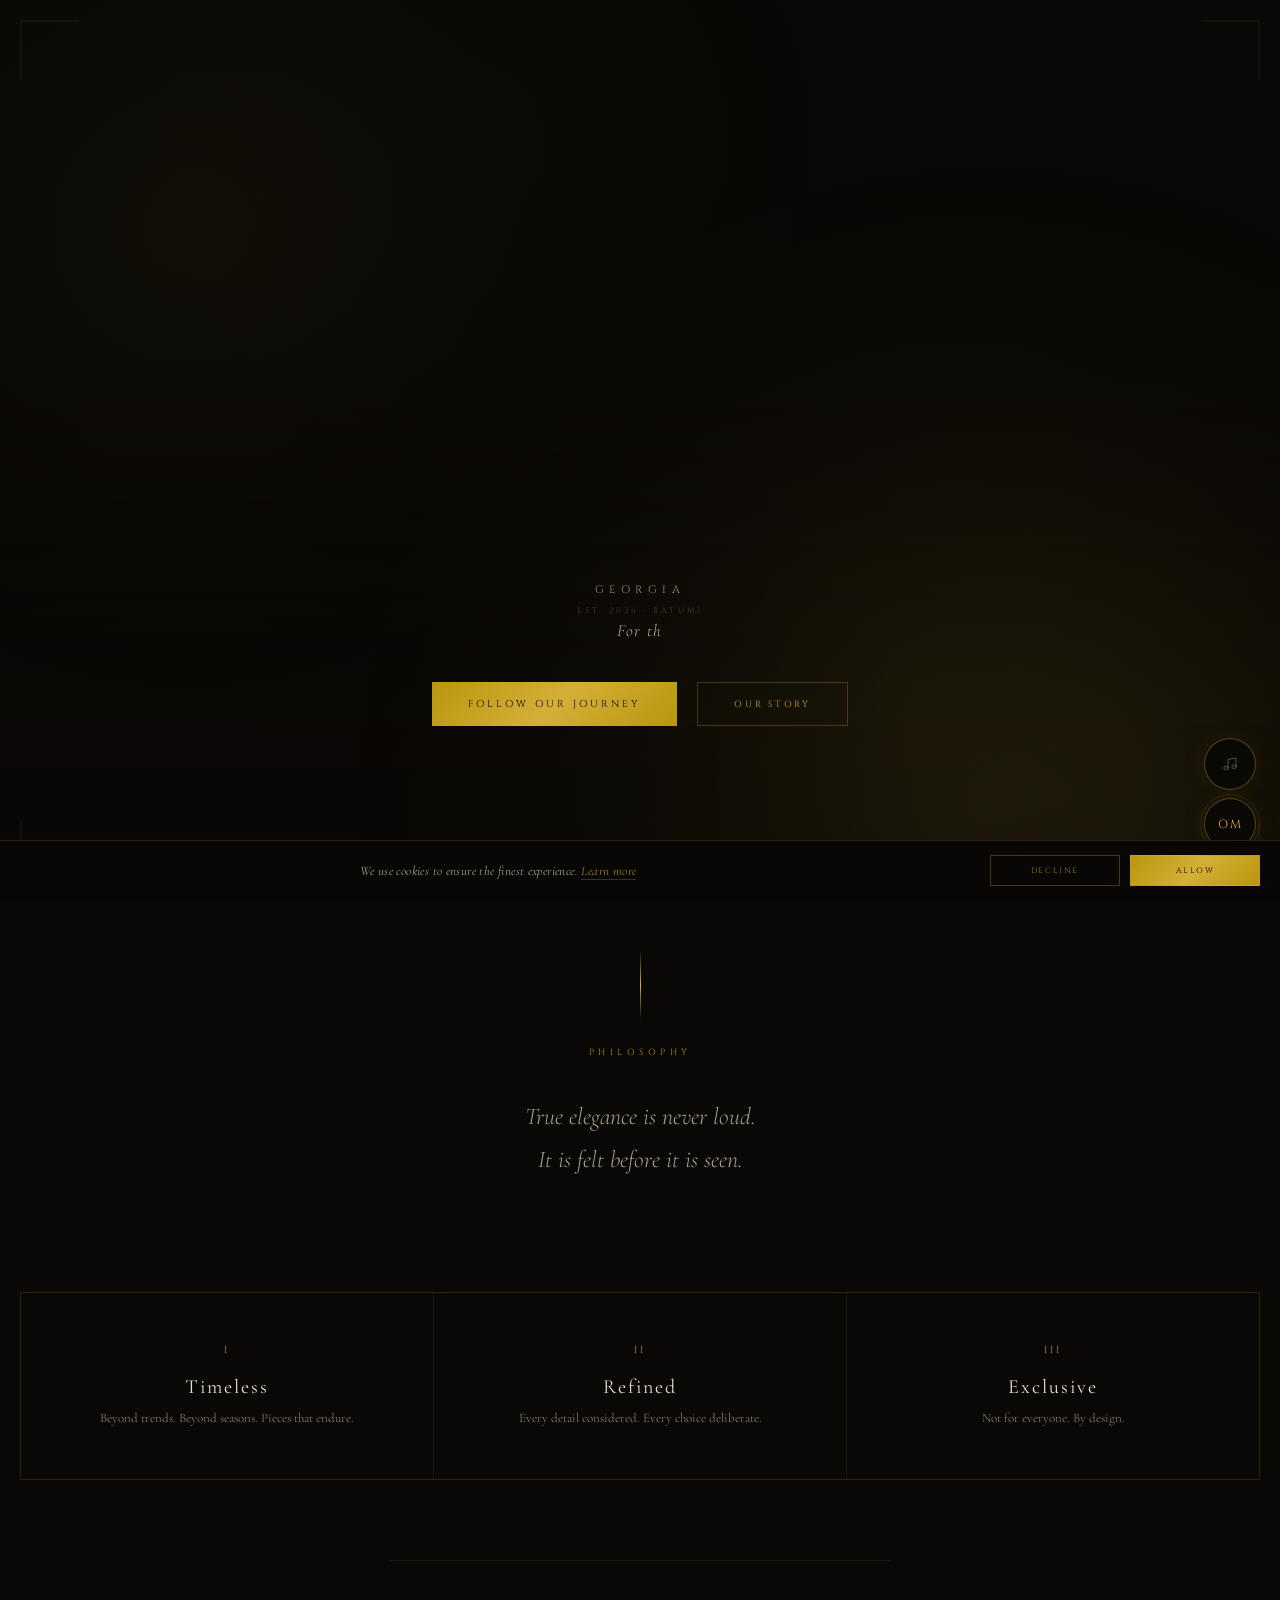
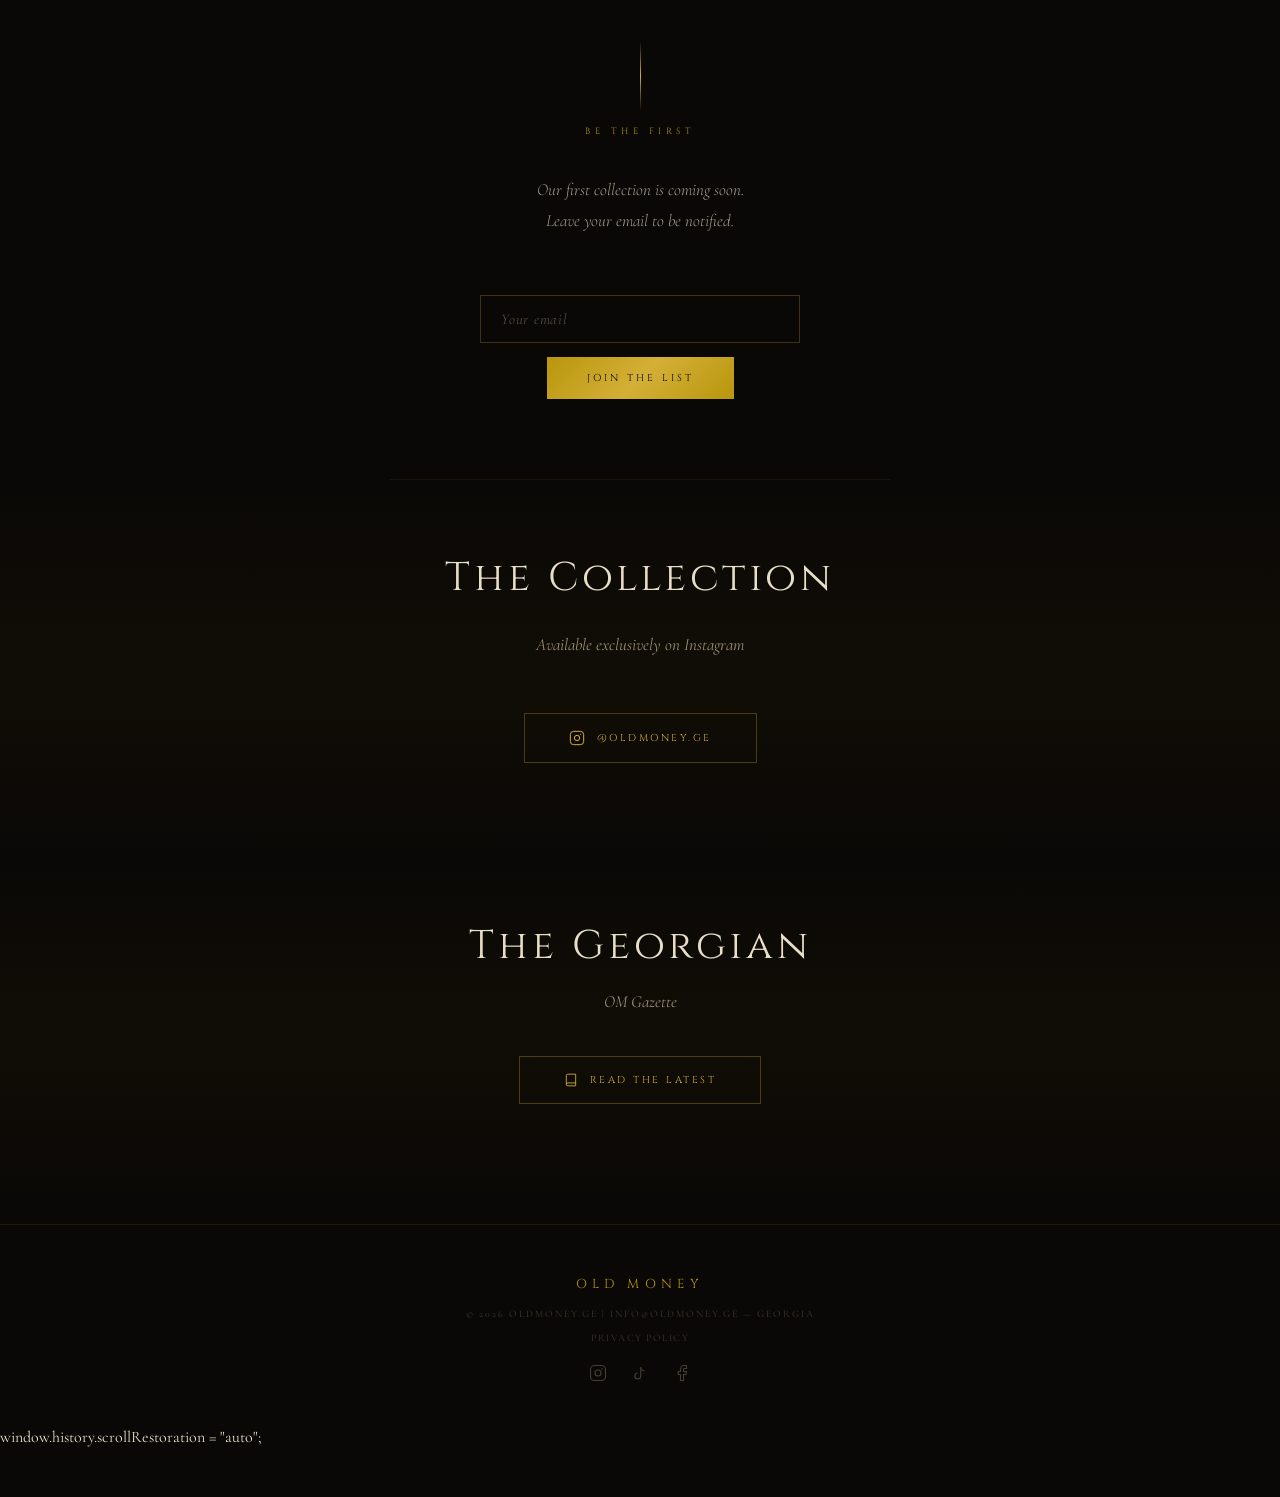
==== commit abac2317: "Update index.html" ====
--- a/index.html
+++ b/index.html
@@ -2135,36 +2135,32 @@
 
 
 
-  var savedScrollY = 0;
-
-  function openMenu() {
-    isOpen = true;
-    savedScrollY = window.pageYOffset;
-    burger.classList.add('active');
-    burger.setAttribute('aria-expanded', 'true');
-    overlay.classList.add('open');
-    document.body.style.position = 'fixed';
-    document.body.style.top = '-' + savedScrollY + 'px';
-    document.body.style.left = '0';
-    document.body.style.right = '0';
-    document.body.style.width = '100%';
+var savedScrollY = 0;
+
+function openMenu() {
+  isOpen = true;
+  savedScrollY = window.scrollY;
+
+  burger.classList.add('active');
+  burger.setAttribute('aria-expanded', 'true');
+  overlay.classList.add('open');
+
+  document.body.style.overflow = 'hidden';
+}
+
+function closeMenu(callback) {
+  isOpen = false;
+
+  burger.classList.remove('active');
+  burger.setAttribute('aria-expanded', 'false');
+  overlay.classList.remove('open');
+
+  document.body.style.overflow = '';
+
+  if (callback) {
+    setTimeout(callback, 650);
   }
-
-  function closeMenu(callback) {
-    isOpen = false;
-    burger.classList.remove('active');
-    burger.setAttribute('aria-expanded', 'false');
-    overlay.classList.remove('open');
-    document.body.style.position = '';
-    document.body.style.top = '';
-    document.body.style.left = '';
-    document.body.style.right = '';
-    document.body.style.width = '';
-    window.scrollTo(0, savedScrollY);
-    if (callback) {
-      setTimeout(callback, 650);
-    }
-  }
+}
 
 
   burger.addEventListener('click', function() {
@@ -2221,6 +2217,6 @@
   });
 })();
 </script>
-
+window.history.scrollRestoration = "auto";
 </body>
 </html>
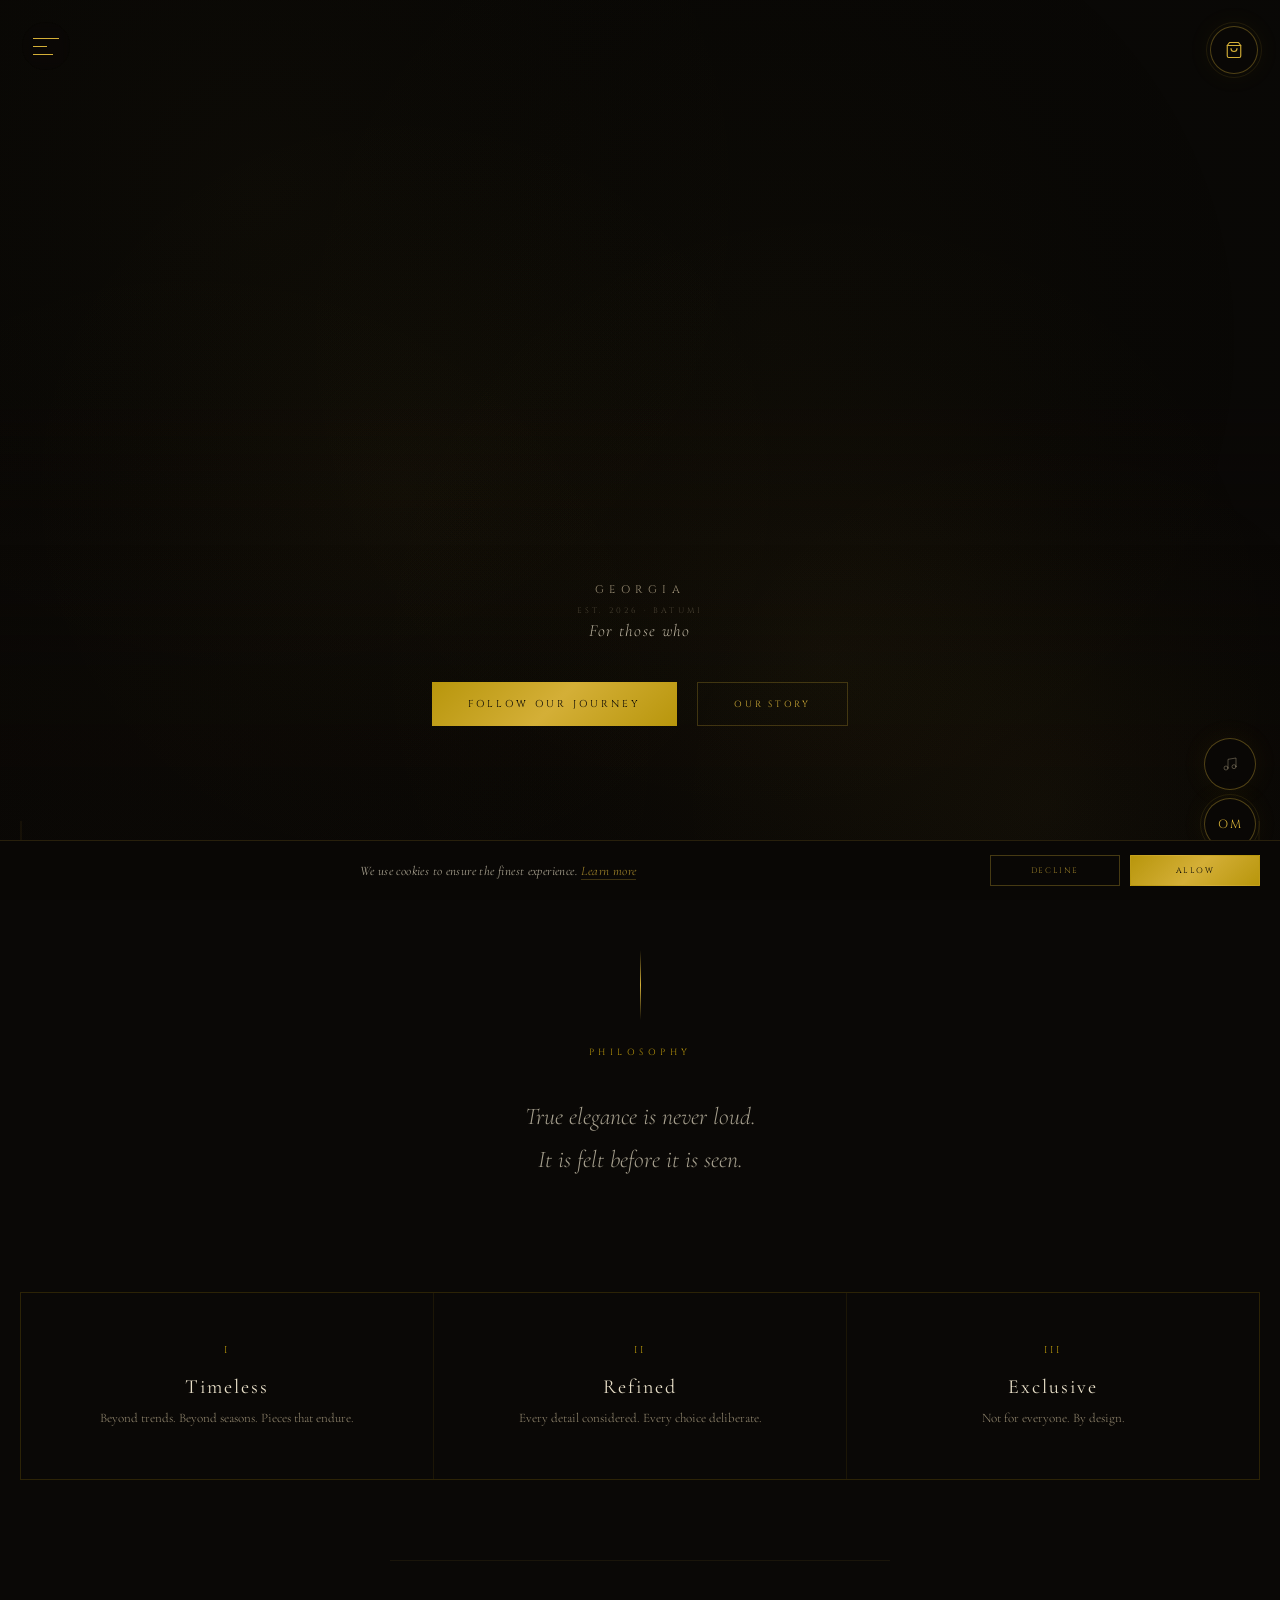
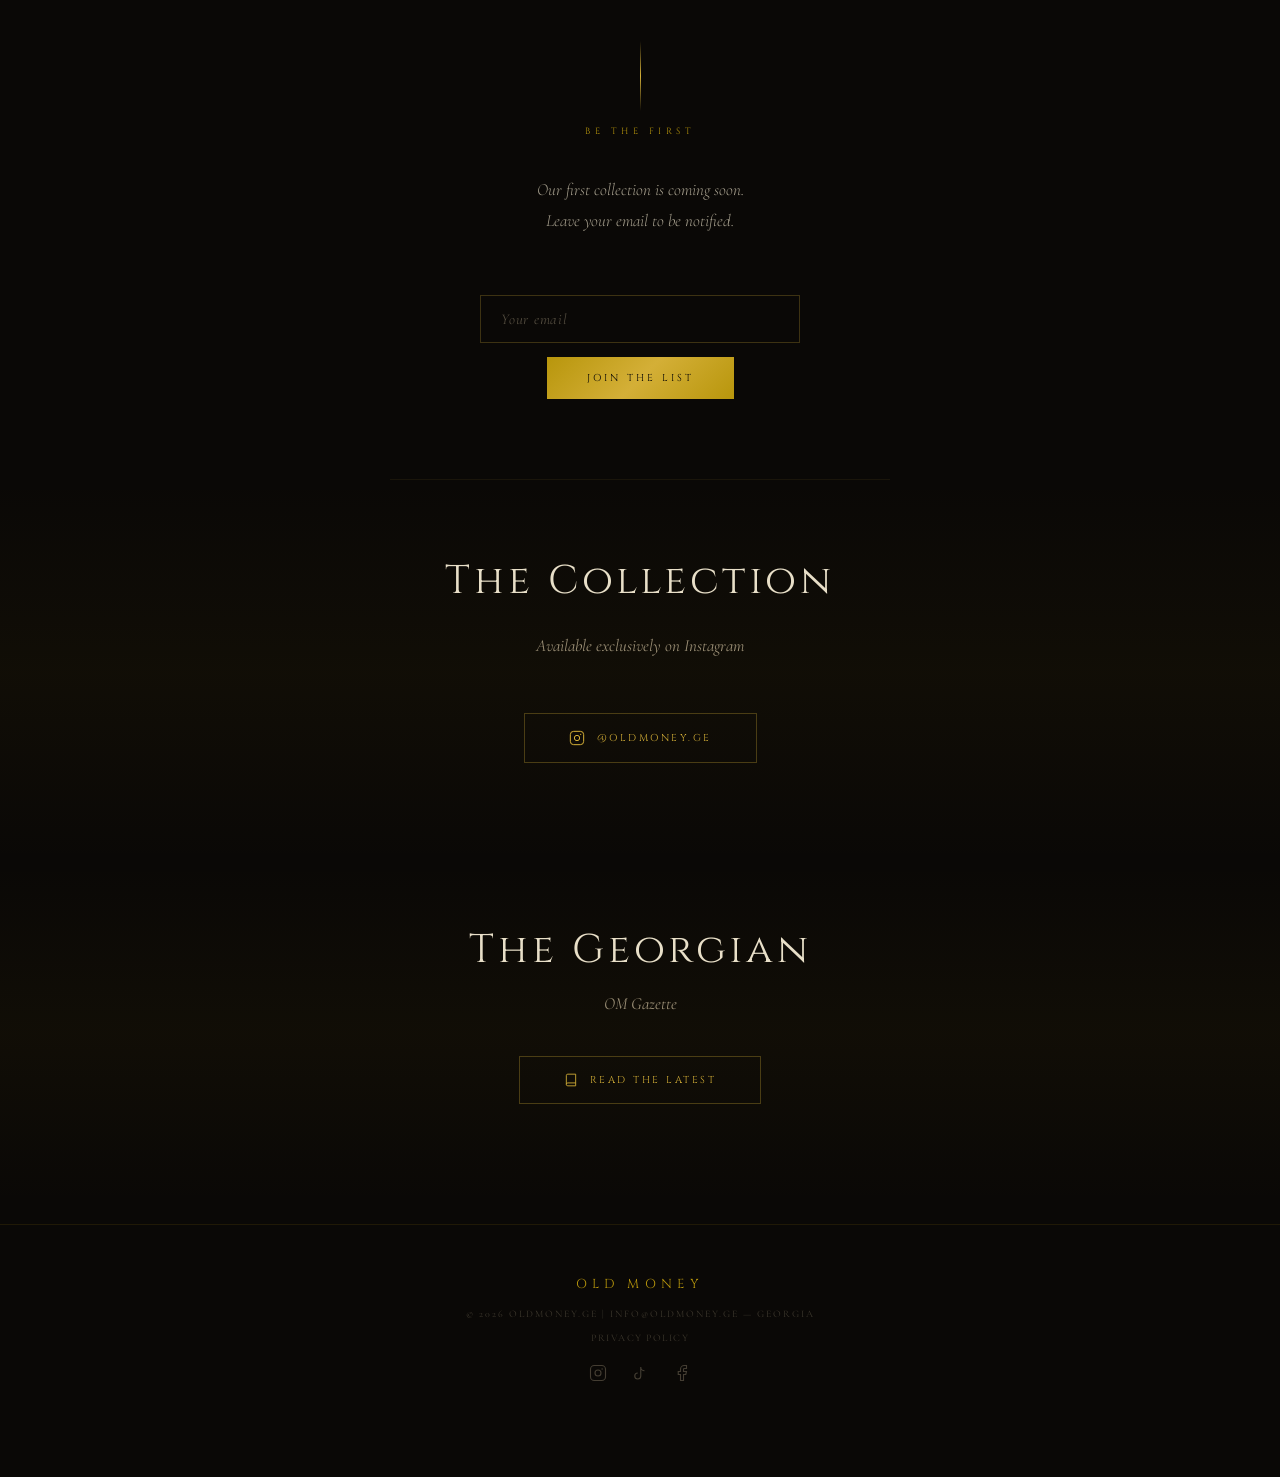
==== commit cdb96545: "Update index.html" ====
--- a/index.html
+++ b/index.html
@@ -2135,32 +2135,36 @@
 
 
 
-var savedScrollY = 0;
-
-function openMenu() {
-  isOpen = true;
-  savedScrollY = window.scrollY;
-
-  burger.classList.add('active');
-  burger.setAttribute('aria-expanded', 'true');
-  overlay.classList.add('open');
-
-  document.body.style.overflow = 'hidden';
-}
-
-function closeMenu(callback) {
-  isOpen = false;
-
-  burger.classList.remove('active');
-  burger.setAttribute('aria-expanded', 'false');
-  overlay.classList.remove('open');
-
-  document.body.style.overflow = '';
-
-  if (callback) {
-    setTimeout(callback, 650);
-  }
-}
+  var savedScrollY = 0;
+
+  function openMenu() {
+    isOpen = true;
+    savedScrollY = window.pageYOffset;
+    burger.classList.add('active');
+    burger.setAttribute('aria-expanded', 'true');
+    overlay.classList.add('open');
+    document.body.style.position = 'fixed';
+    document.body.style.top = '-' + savedScrollY + 'px';
+    document.body.style.left = '0';
+    document.body.style.right = '0';
+    document.body.style.width = '100%';
+  }
+
+  function closeMenu(callback) {
+    isOpen = false;
+    burger.classList.remove('active');
+    burger.setAttribute('aria-expanded', 'false');
+    overlay.classList.remove('open');
+    document.body.style.position = '';
+    document.body.style.top = '';
+    document.body.style.left = '';
+    document.body.style.right = '';
+    document.body.style.width = '';
+    window.scrollTo(0, savedScrollY);
+    if (callback) {
+      setTimeout(callback, 650);
+    }
+  }
 
 
   burger.addEventListener('click', function() {
@@ -2217,6 +2221,6 @@
   });
 })();
 </script>
-window.history.scrollRestoration = "auto";
+
 </body>
 </html>
